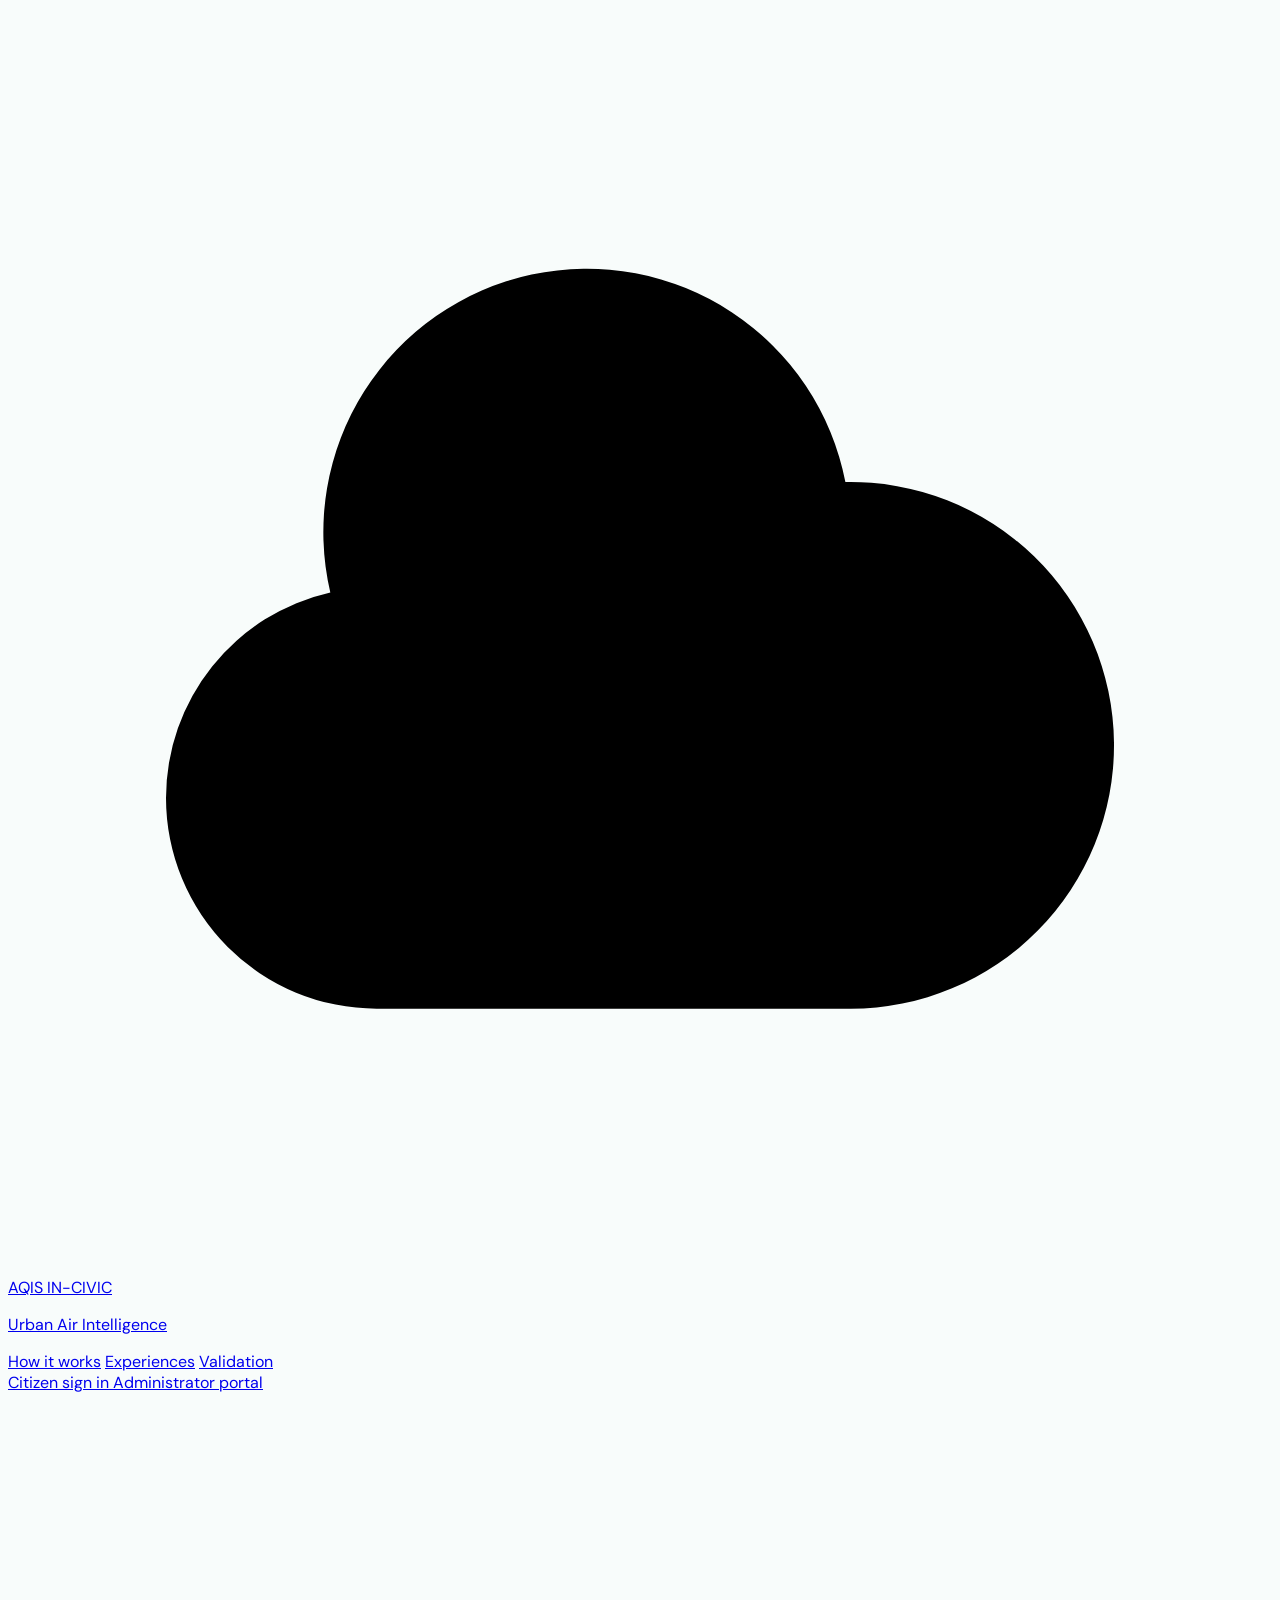
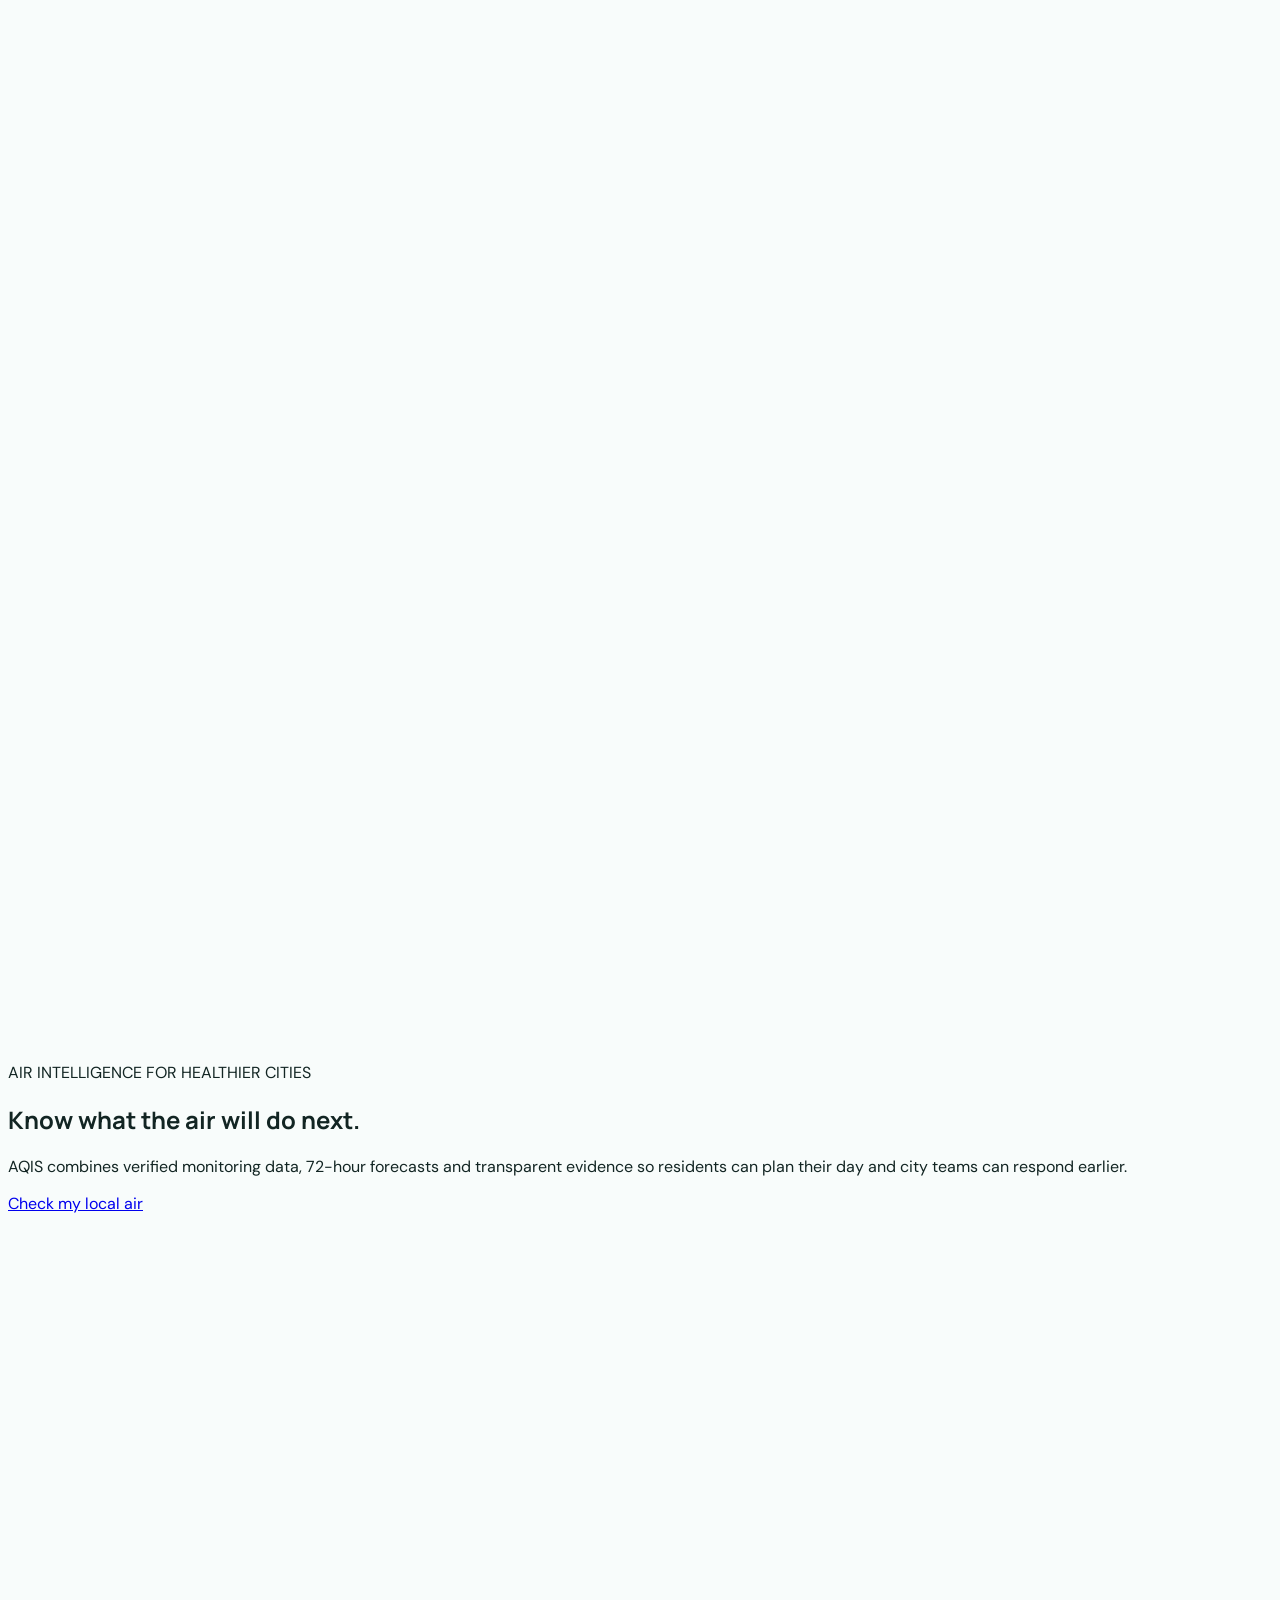
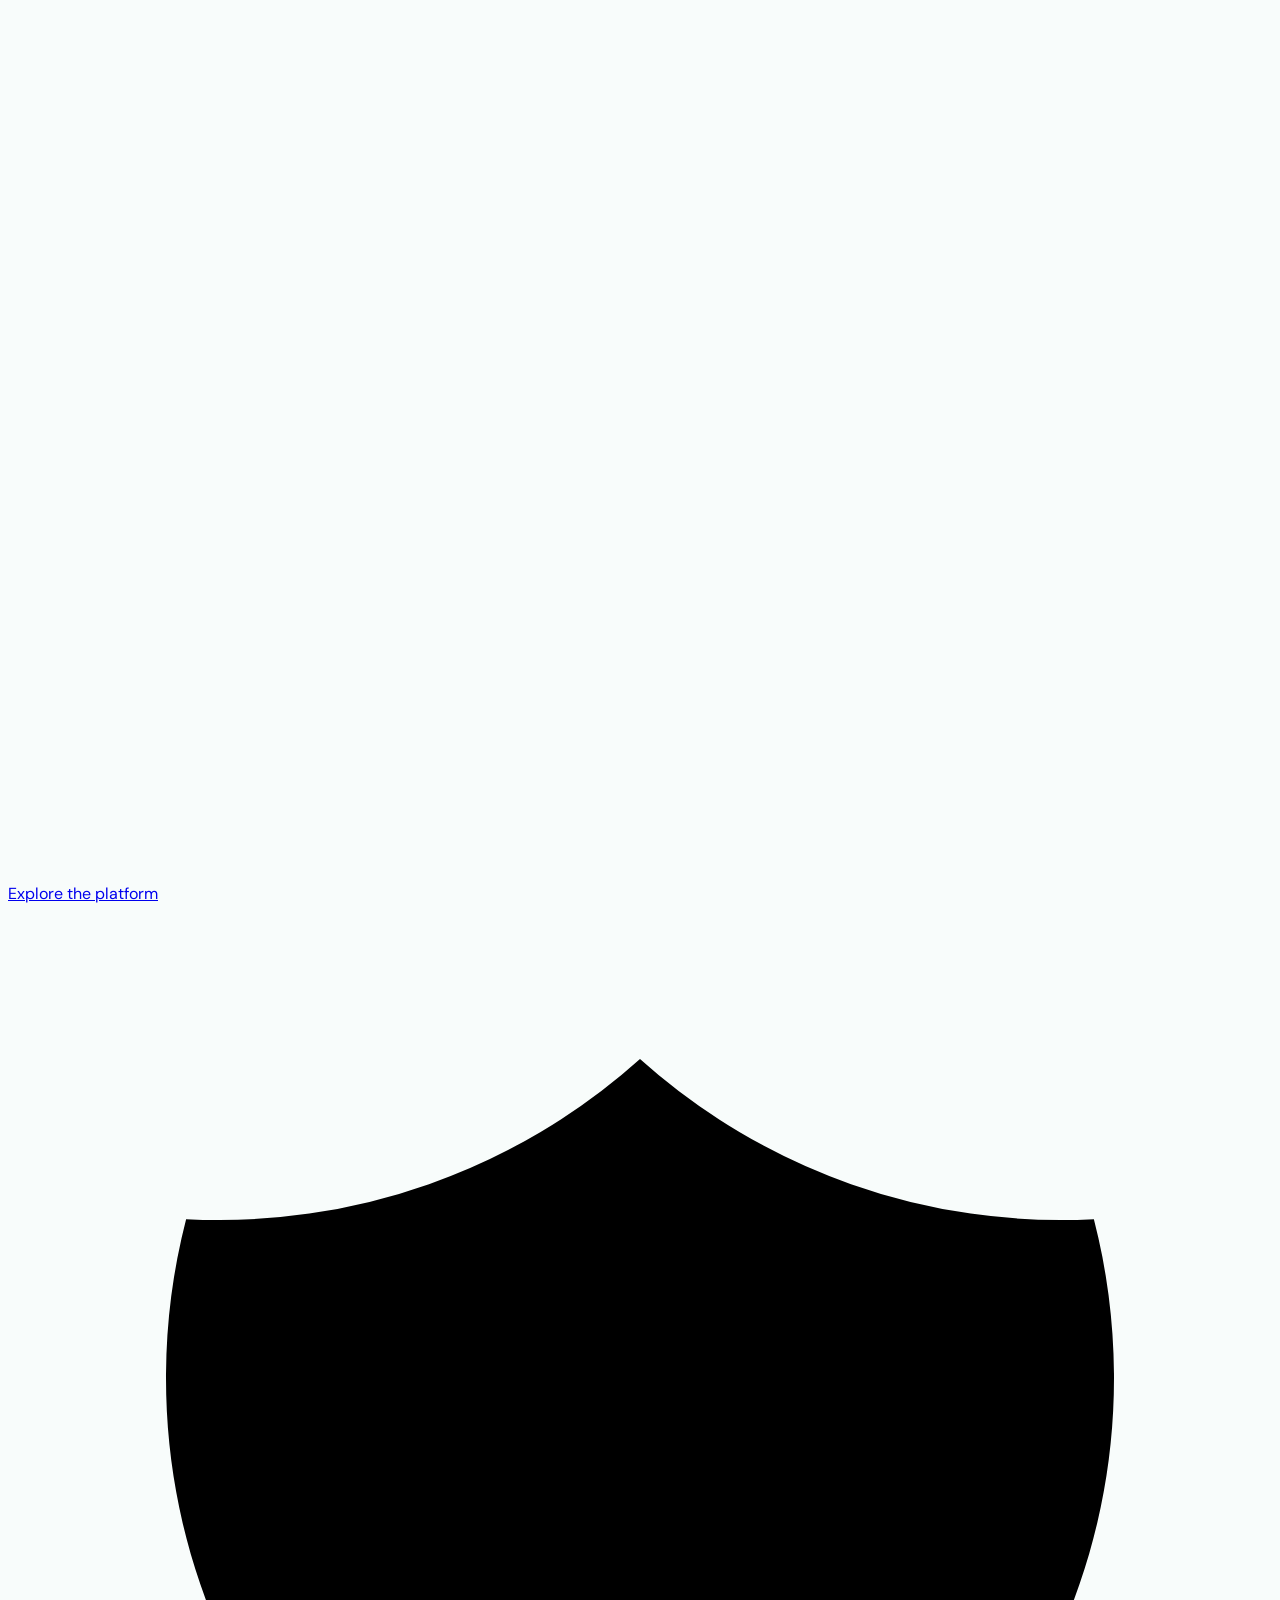
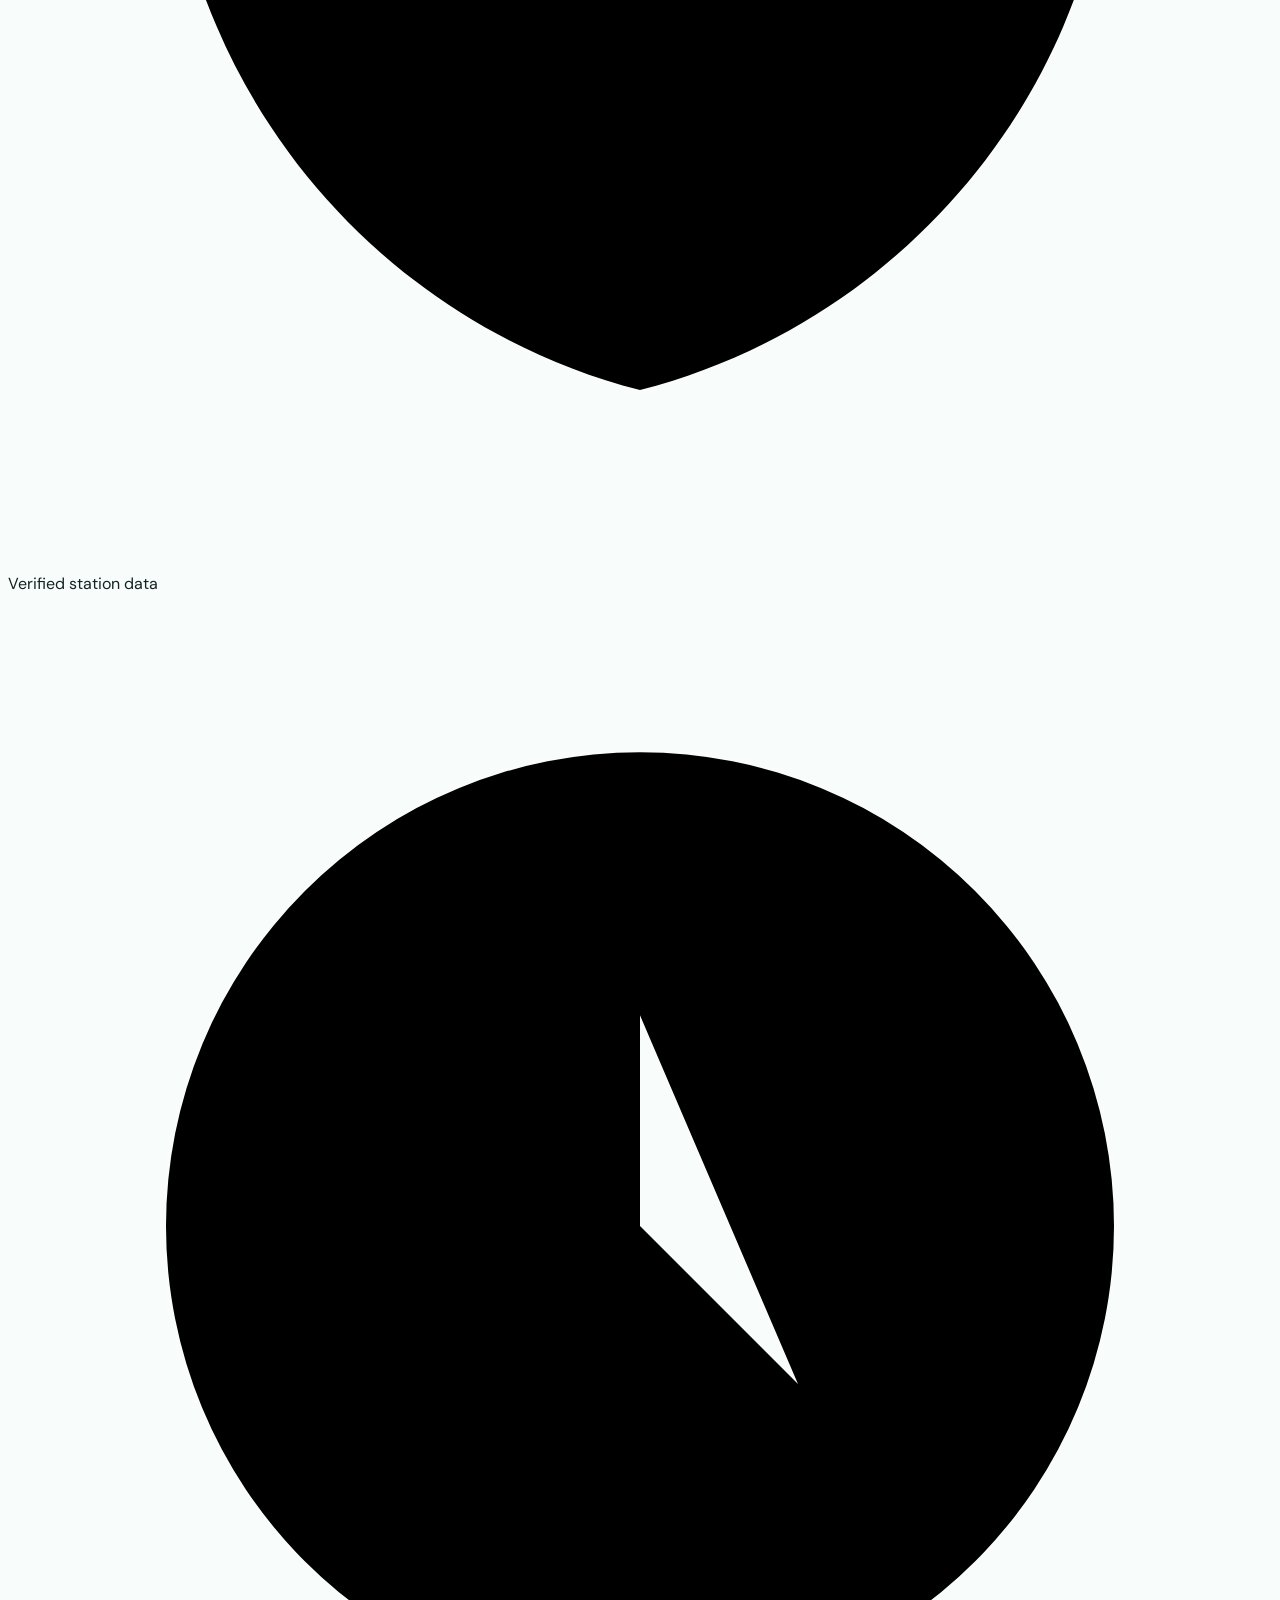
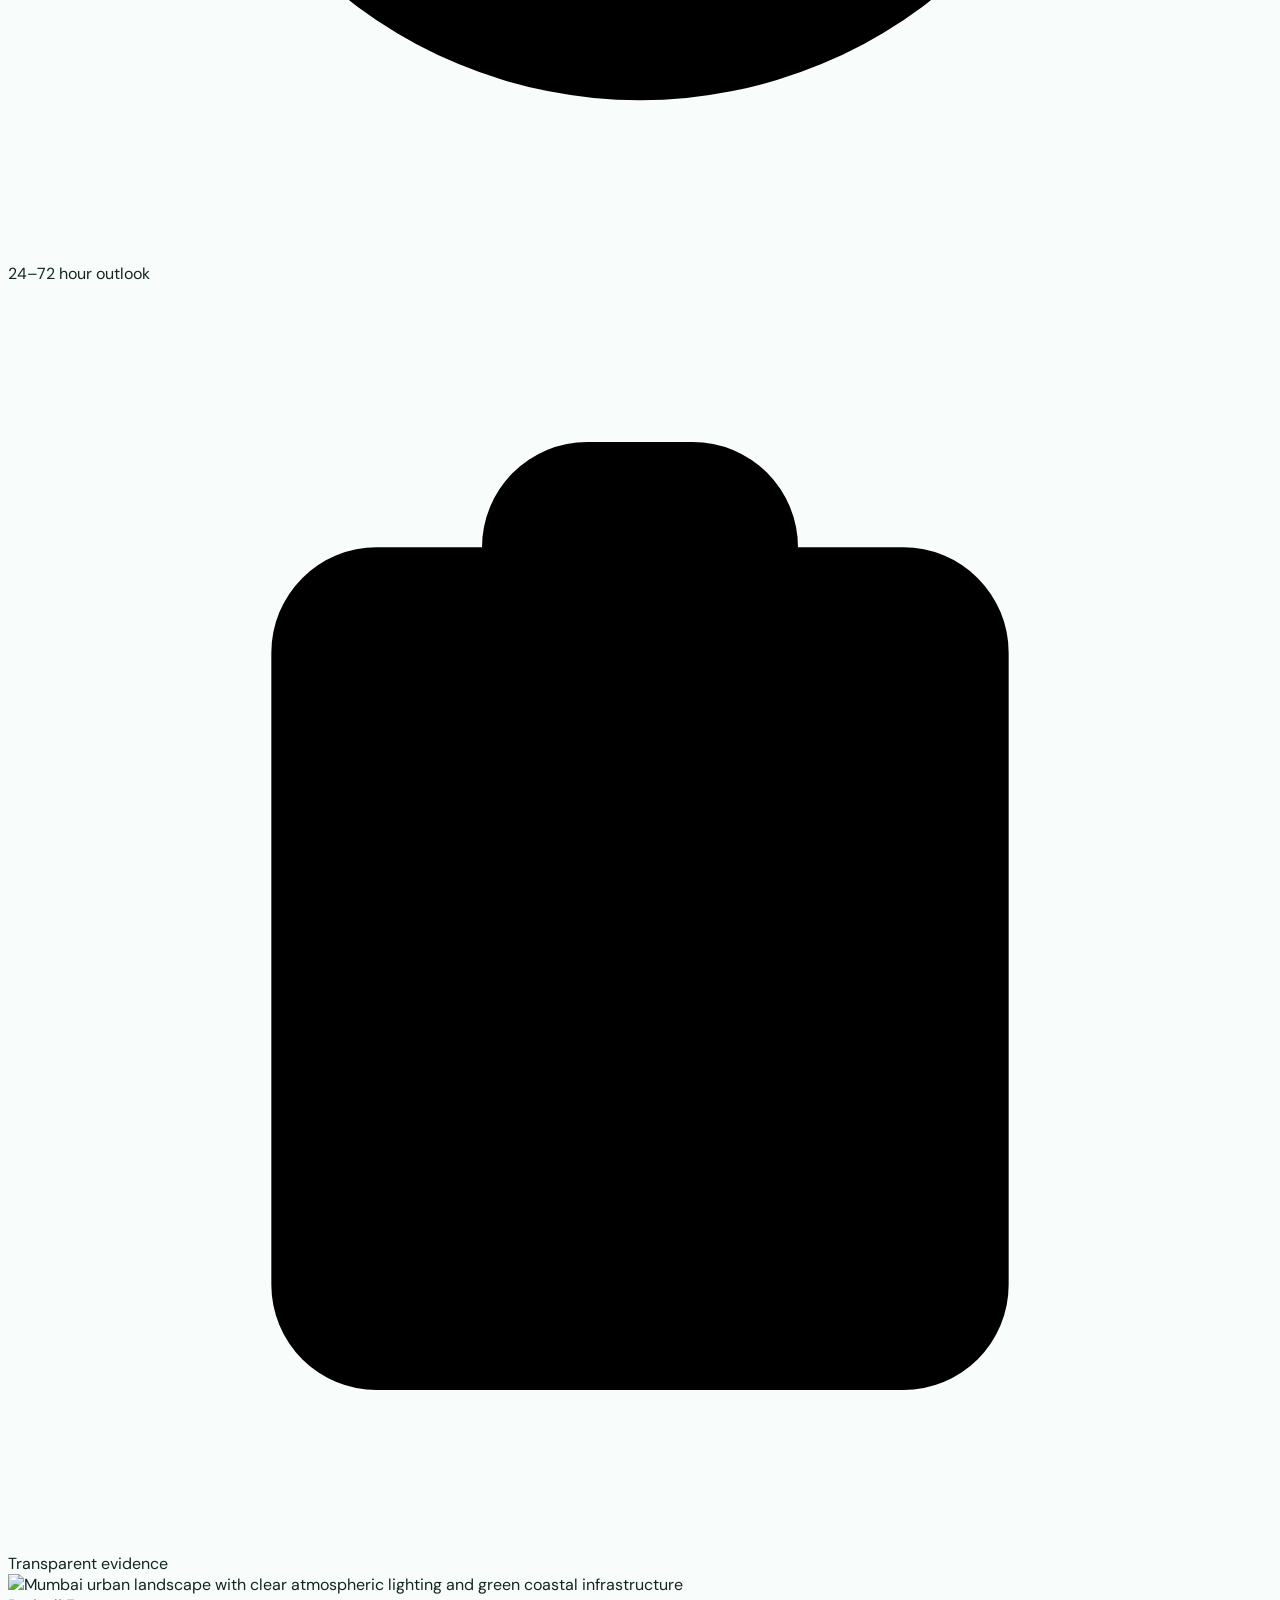
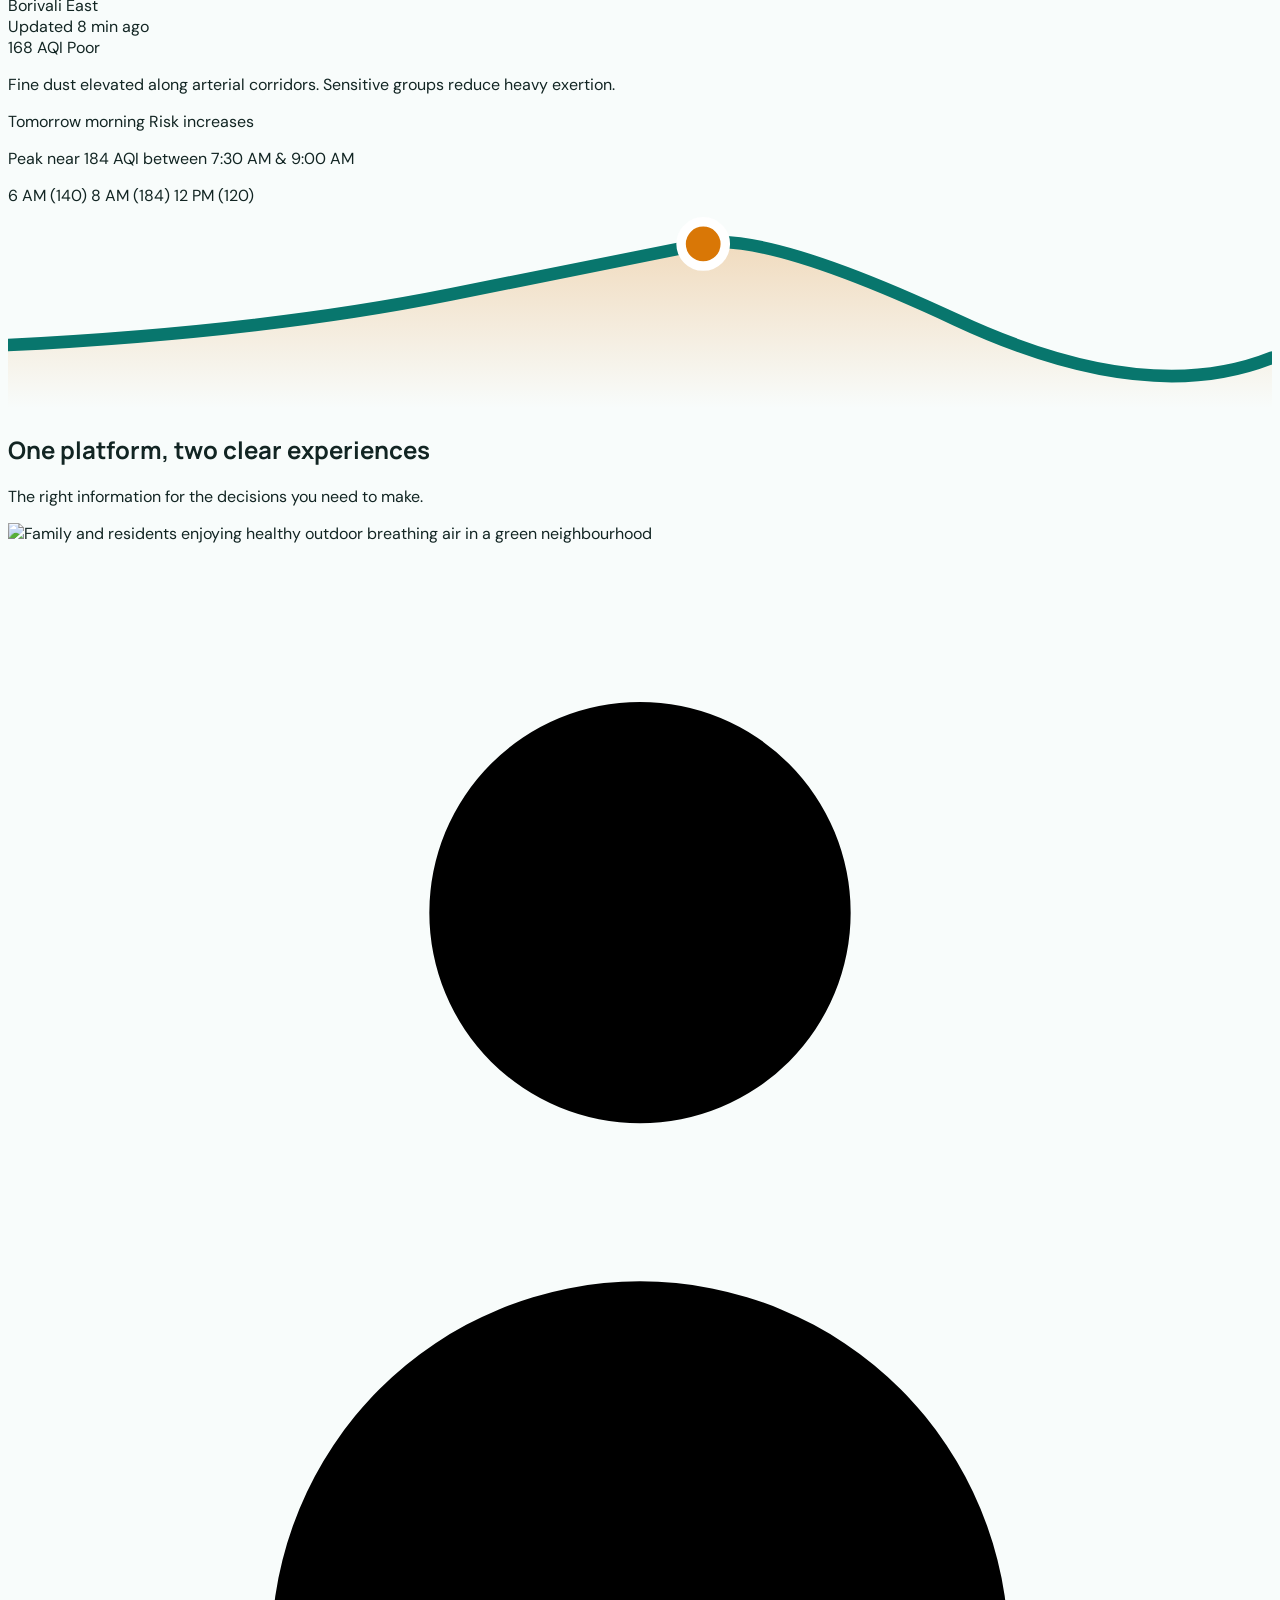
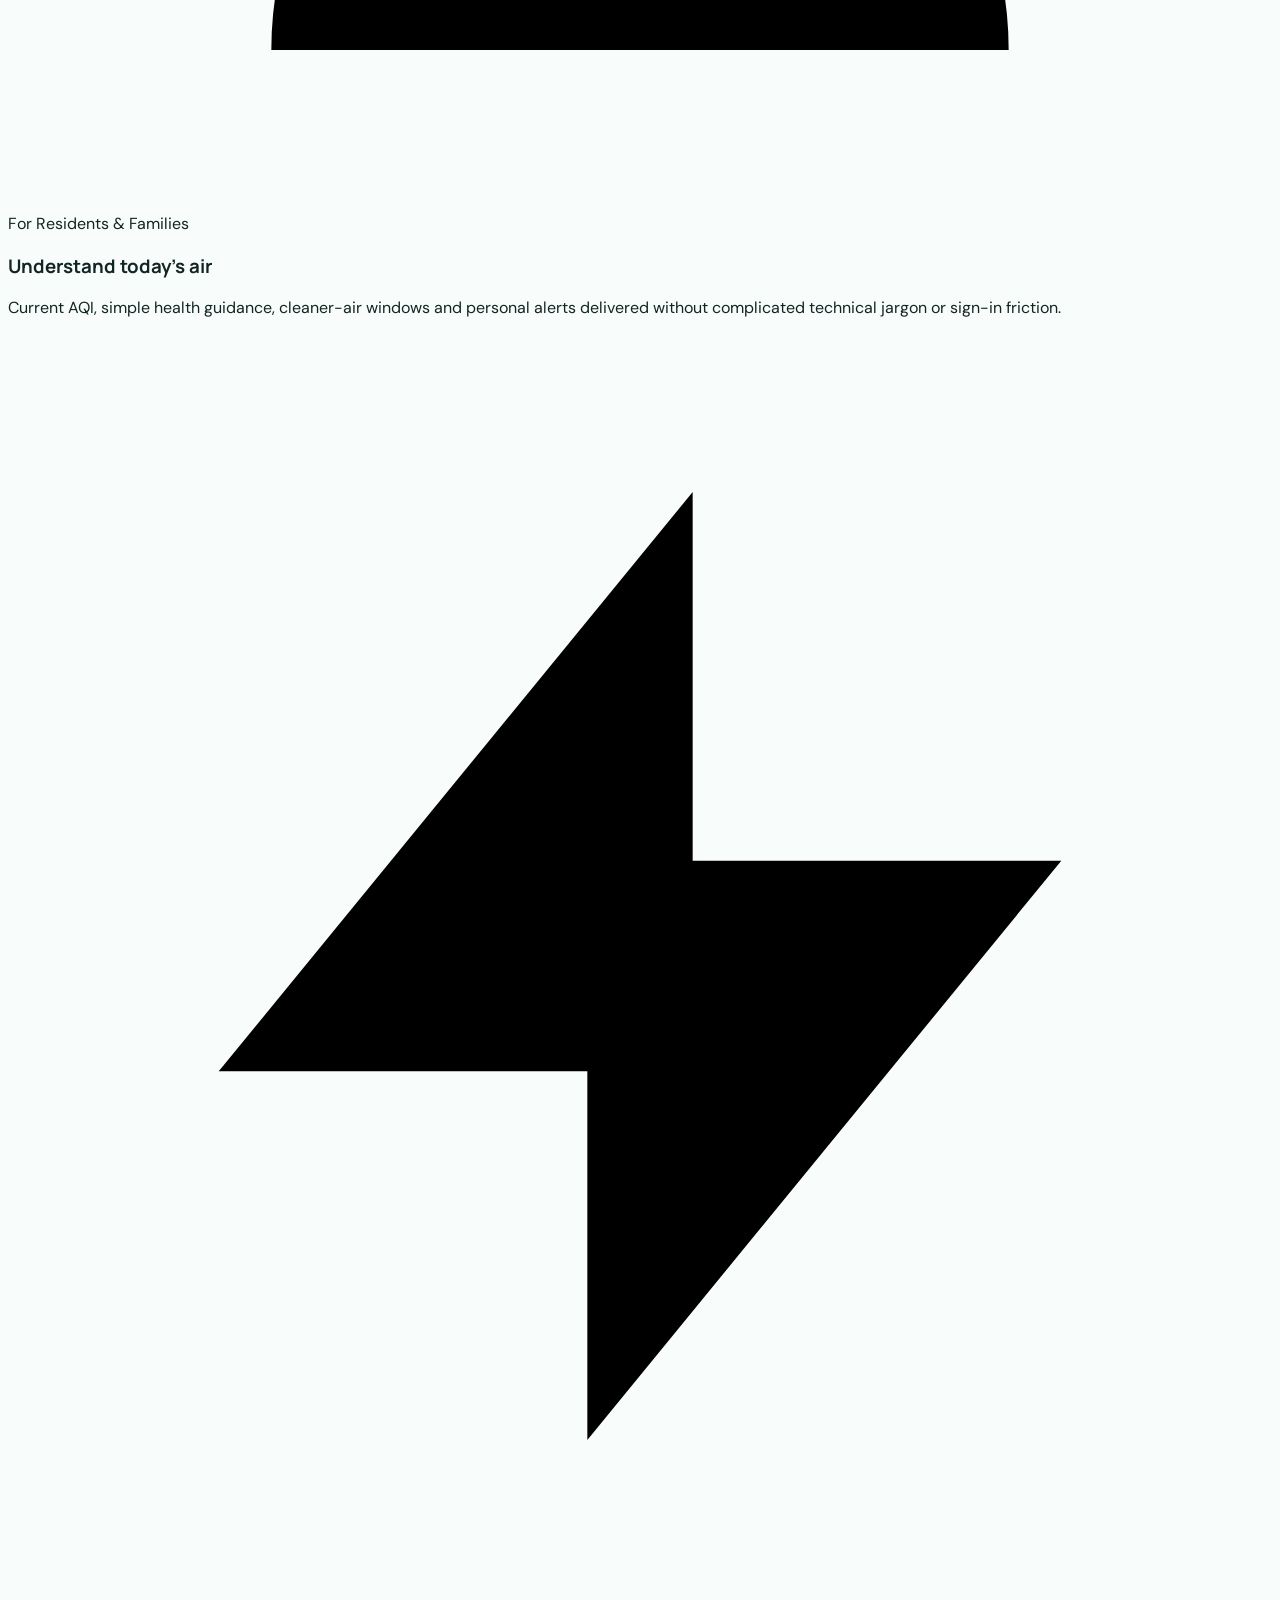
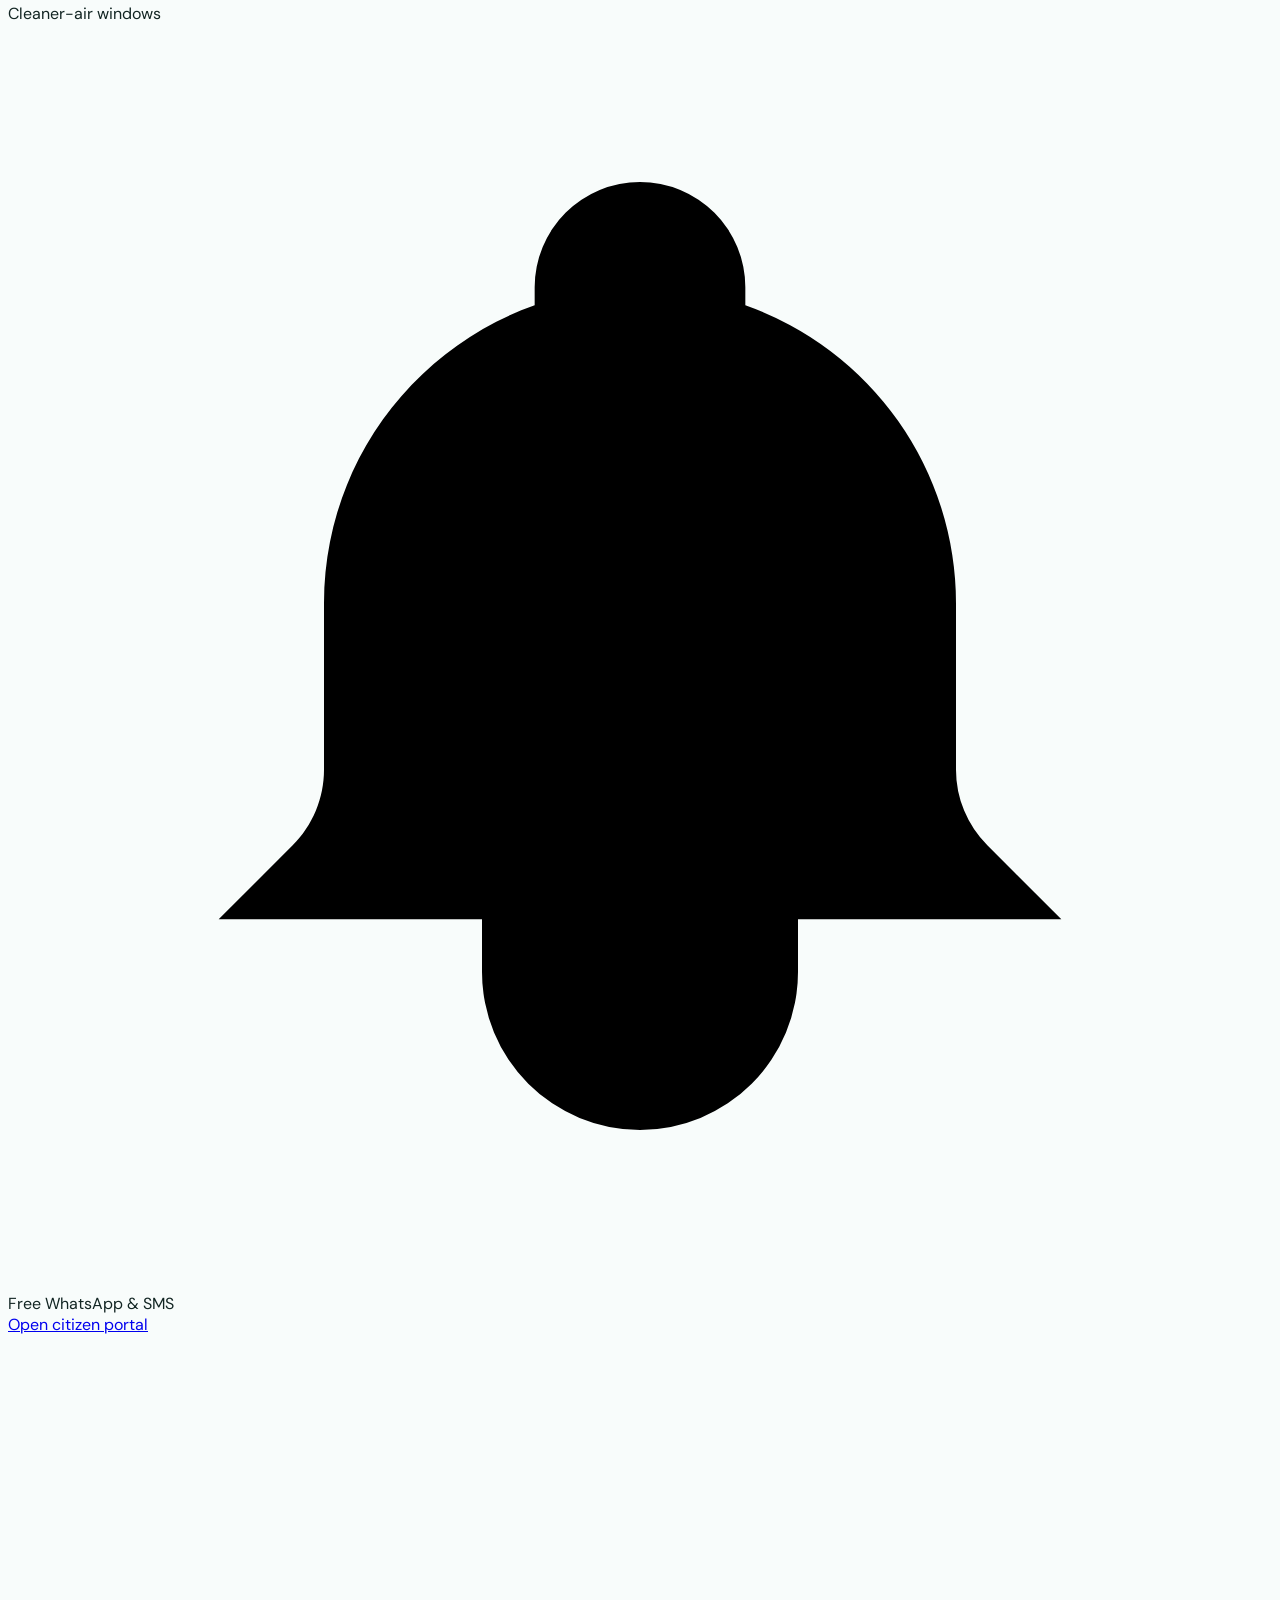
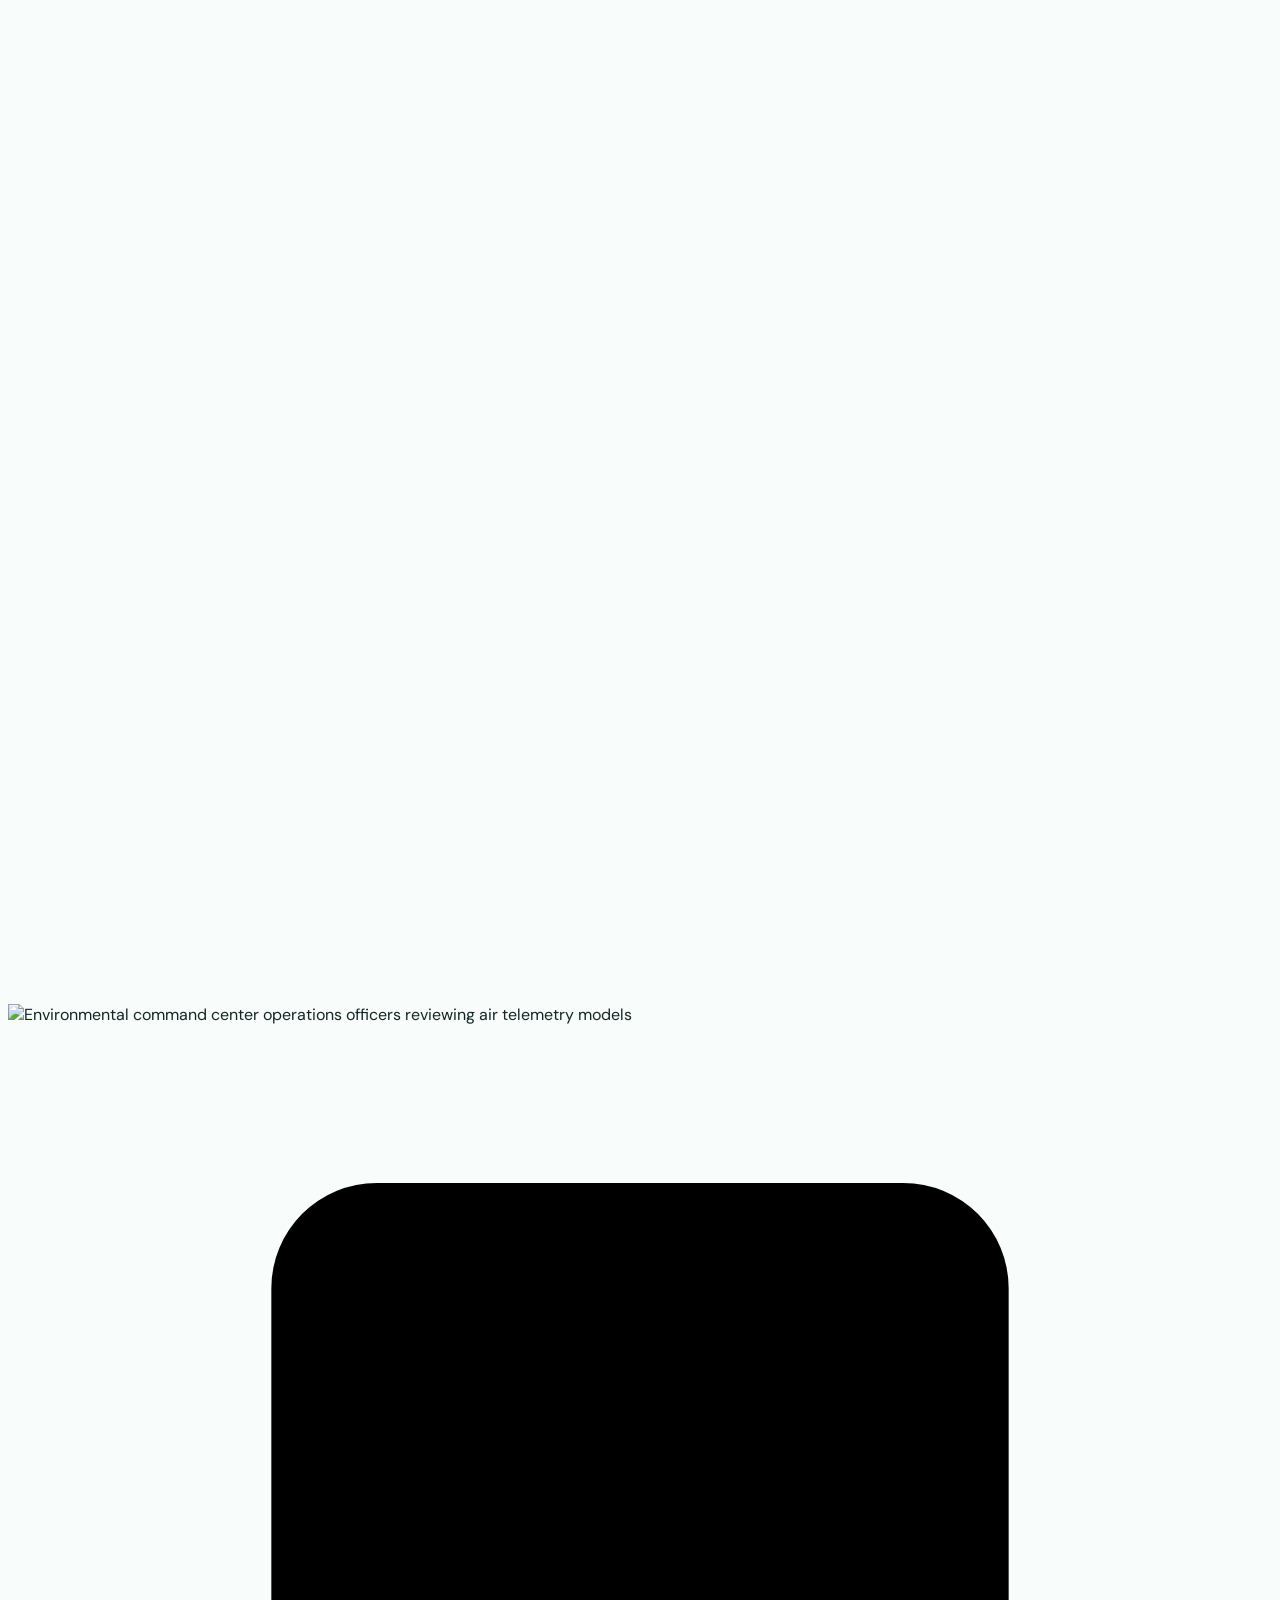
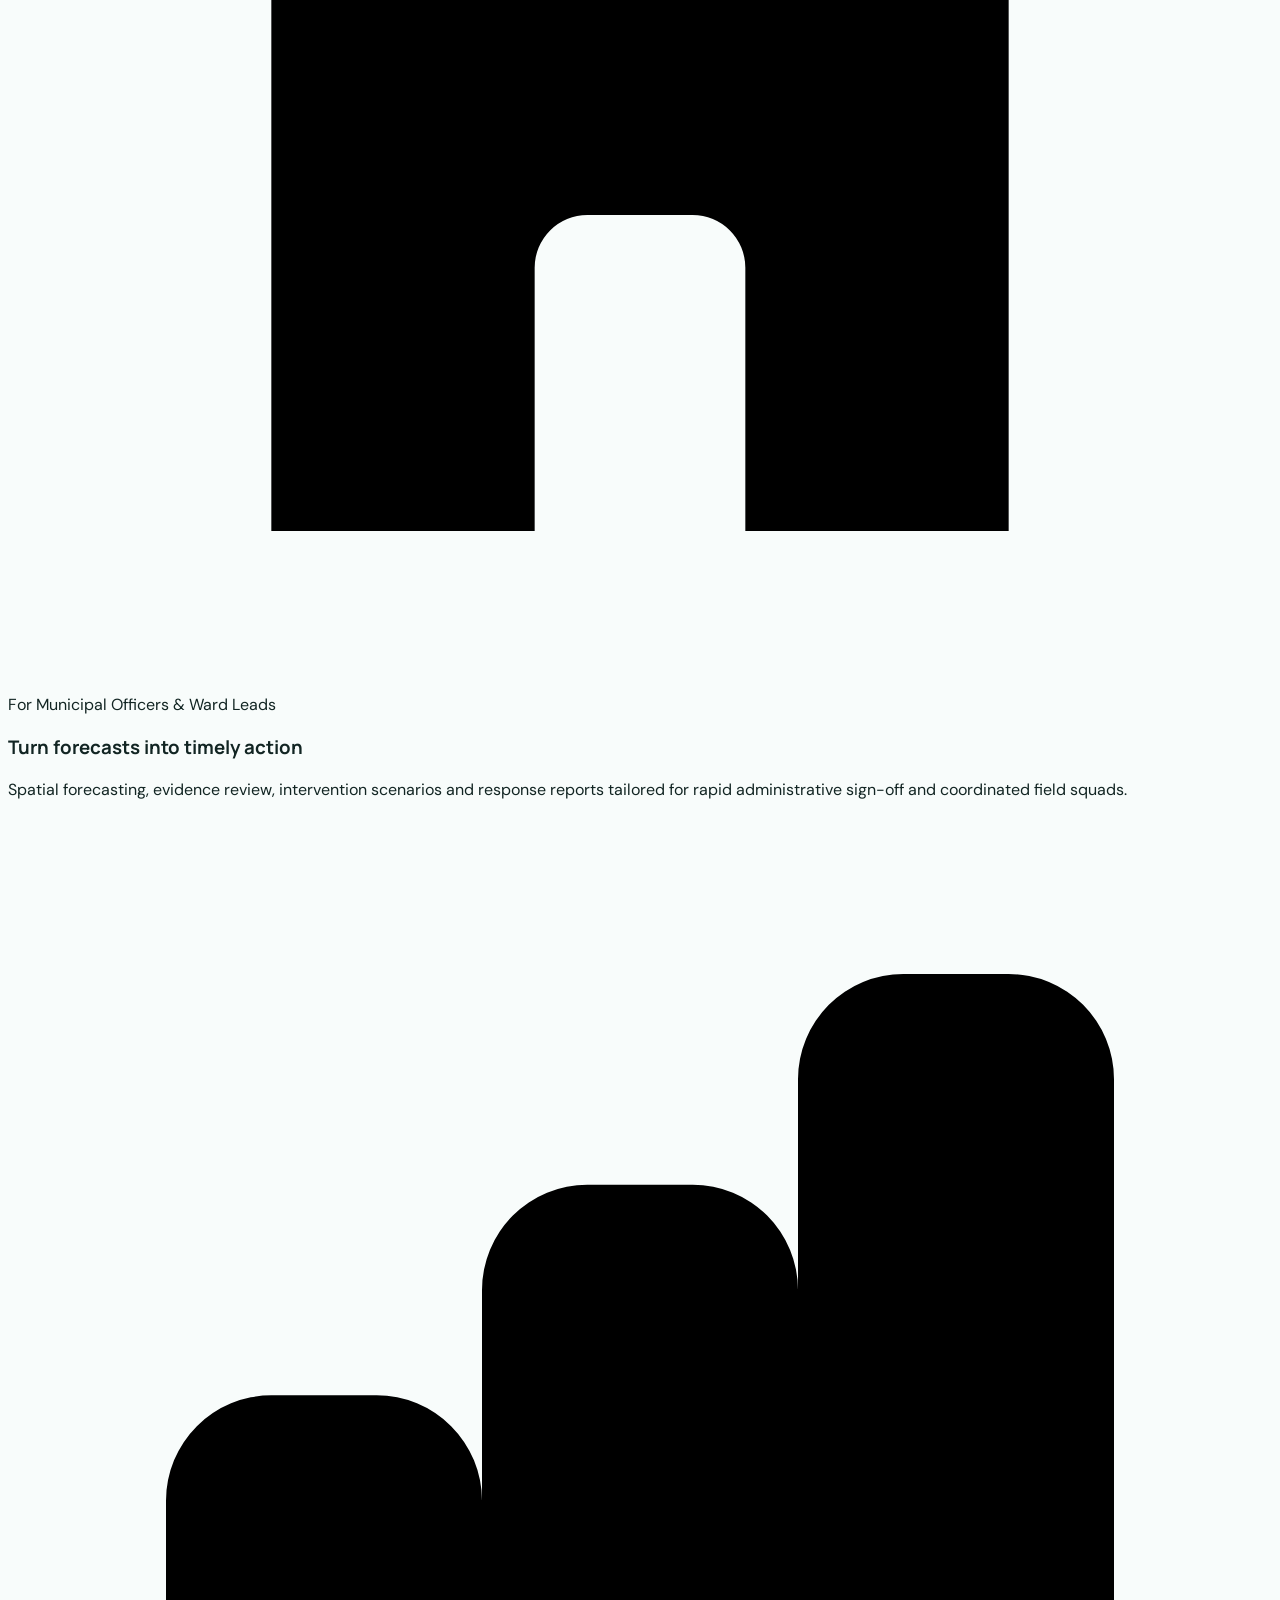
==== stitch_aqis_air_quality_dashboard/simplified_frontend/index.html @ 437fcc22 "Add stitch UI dashboards and API server" ====
<!doctype html>
<html lang="en">
<head>
  <meta charset="UTF-8" />
  <meta name="viewport" content="width=device-width, initial-scale=1.0" />
  <meta http-equiv="Cache-Control" content="no-cache, no-store, must-revalidate" />
  <meta http-equiv="Pragma" content="no-cache" />
  <meta http-equiv="Expires" content="0" />
  <meta name="description" content="AQIS air quality monitoring and early-warning interface." />
  <title>AQIS | Air intelligence that leads to action</title>
  <link rel="preconnect" href="https://fonts.googleapis.com">
  <link rel="preconnect" href="https://fonts.gstatic.com" crossorigin>
  <link href="https://fonts.googleapis.com/css2?family=DM+Sans:wght@400;500;600;700&family=Manrope:wght@600;700;800&display=swap" rel="stylesheet">
  <link rel="stylesheet" href="./styles.css?v=20260917-8" />
</head>
<body>
  <div id="app"></div>
  <div id="toast" class="toast" role="status" aria-live="polite"></div>
  <script src="./app.js?v=20260917-8"></script>
</body>
</html>
---- stitch_aqis_air_quality_dashboard/simplified_frontend/styles.css ----
:root {
  --ink: #10201f;
  --muted: #60706e;
  --line: #dce6e3;
  --wash: #f3f8f6;
  --surface: #ffffff;
  --teal: #0b6b63;
  --teal-2: #159087;
  --teal-soft: #dff3ee;
  --blue: #306e9c;
  --amber: #d97706;
  --amber-soft: #fff3d6;
  --red: #c2413b;
  --red-soft: #ffe7e4;
  --purple: #7157a8;
  --shadow: 0 18px 48px rgba(25, 65, 60, .10);
}

* { box-sizing: border-box; }
.hidden { display: none !important; }
html { scroll-behavior: smooth; }
body { margin: 0; color: var(--ink); background: var(--wash); font-family: "DM Sans", sans-serif; }
button, input, select, textarea { font: inherit; }
button, a { -webkit-tap-highlight-color: transparent; }
a { color: inherit; text-decoration: none; }
button { cursor: pointer; }
h1, h2, h3, p { margin-top: 0; }
h1, h2, h3, .brand-name { font-family: "Manrope", sans-serif; }

.landing { min-height: 100vh; background: #f8fbfa; }
.landing-nav { height: 76px; max-width: 1200px; margin: auto; padding: 0 24px; display: flex; align-items: center; justify-content: space-between; }
.brand { display: flex; align-items: center; gap: 11px; }
.brand-mark { width: 40px; height: 40px; border-radius: 13px; background: var(--teal); color: white; display: grid; place-items: center; font-size: 20px; box-shadow: 0 10px 25px rgba(11,107,99,.22); }
.brand-name { font-weight: 800; letter-spacing: -.03em; }
.brand-sub { font-size: 11px; color: var(--muted); }
.nav-actions { display: flex; gap: 10px; }
.btn { border: 0; border-radius: 12px; min-height: 42px; padding: 0 17px; font-weight: 700; display: inline-flex; align-items: center; justify-content: center; gap: 8px; transition: .2s ease; }
.btn:hover { transform: translateY(-1px); }
.btn-primary { background: var(--teal); color: white; box-shadow: 0 10px 22px rgba(11,107,99,.18); }
.btn-secondary { background: white; color: var(--ink); border: 1px solid var(--line); }
.btn-soft { background: var(--teal-soft); color: var(--teal); }
.btn-danger { background: var(--red-soft); color: var(--red); }
.btn-small { min-height: 34px; padding: 0 12px; font-size: 13px; border-radius: 10px; }

.hero { max-width: 1200px; margin: auto; padding: 70px 24px 50px; display: grid; grid-template-columns: 1.02fr .98fr; align-items: center; gap: 70px; }
.eyebrow { color: var(--teal); font-weight: 800; font-size: 13px; text-transform: uppercase; letter-spacing: .12em; display: flex; align-items: center; gap: 8px; }
.eyebrow::before { content: ""; width: 26px; height: 2px; background: var(--teal); }
.hero h1 { margin: 18px 0; font-size: clamp(44px, 6vw, 72px); line-height: 1.02; letter-spacing: -.055em; max-width: 720px; }
.hero-copy > p { color: var(--muted); max-width: 620px; font-size: 18px; line-height: 1.65; }
.hero-actions { display: flex; gap: 12px; margin-top: 28px; flex-wrap: wrap; }
.trust-row { display: flex; gap: 22px; margin-top: 34px; color: var(--muted); font-size: 13px; flex-wrap: wrap; }
.trust-row span::before { content: "✓"; color: var(--teal); font-weight: 800; margin-right: 7px; }

.hero-art { position: relative; min-height: 520px; }
.hero-photo { position: absolute; inset: 0 0 34px 28px; border-radius: 34px; overflow: hidden; background: linear-gradient(140deg, rgba(4,65,61,.1), rgba(255,255,255,.1)), url("https://images.unsplash.com/photo-1534088568595-a066f410bcda?auto=format&fit=crop&w=1400&q=85") center/cover; box-shadow: var(--shadow); }
.hero-photo::after { content: ""; position: absolute; inset: 0; background: linear-gradient(180deg, transparent 48%, rgba(8,42,39,.55)); }
.floating-aqi { position: absolute; left: 0; bottom: 0; width: 245px; background: rgba(255,255,255,.95); backdrop-filter: blur(12px); border: 1px solid rgba(255,255,255,.8); border-radius: 20px; padding: 18px; box-shadow: var(--shadow); }
.floating-aqi strong { font-family: "Manrope"; font-size: 44px; display: block; line-height: 1; }
.floating-aqi small { color: var(--muted); }
.aqi-label { display: inline-flex; margin-top: 10px; padding: 6px 9px; border-radius: 8px; background: var(--amber-soft); color: #875004; font-weight: 700; font-size: 12px; }
.floating-forecast { position: absolute; right: -12px; top: 30px; width: 210px; padding: 16px; color: white; background: rgba(8,66,61,.92); border-radius: 18px; box-shadow: var(--shadow); }
.mini-line { margin-top: 14px; width: 100%; height: 54px; }

.role-section { max-width: 1200px; margin: auto; padding: 45px 24px 90px; }
.section-heading { text-align: center; max-width: 680px; margin: 0 auto 34px; }
.section-heading h2 { font-size: 34px; margin-bottom: 10px; letter-spacing: -.035em; }
.section-heading p { color: var(--muted); }
.role-grid { display: grid; grid-template-columns: 1fr 1fr; gap: 20px; }
.role-card { background: white; border: 1px solid var(--line); border-radius: 22px; padding: 28px; display: grid; grid-template-columns: auto 1fr auto; gap: 18px; align-items: center; transition: .2s; }
.role-card:hover { border-color: #9cc7c1; box-shadow: var(--shadow); transform: translateY(-2px); }
.role-icon { width: 54px; height: 54px; border-radius: 16px; display: grid; place-items: center; font-size: 24px; background: var(--teal-soft); color: var(--teal); }
.role-card.admin .role-icon { background: #e6eef7; color: var(--blue); }
.role-card h3 { margin-bottom: 5px; font-size: 18px; }
.role-card p { margin: 0; color: var(--muted); font-size: 14px; }
.arrow { font-size: 22px; color: var(--muted); }

.auth-page { min-height: 100vh; display: grid; grid-template-columns: 1fr 1fr; background: white; }
.auth-visual { padding: 38px; background: linear-gradient(155deg, #0a5751, #0e786e); color: white; display: flex; flex-direction: column; justify-content: space-between; overflow: hidden; position: relative; }
.auth-visual::after { content: ""; position: absolute; width: 520px; height: 520px; border: 1px solid rgba(255,255,255,.15); border-radius: 50%; right: -160px; bottom: -190px; box-shadow: 0 0 0 70px rgba(255,255,255,.04), 0 0 0 140px rgba(255,255,255,.025); }
.auth-message { position: relative; z-index: 1; max-width: 520px; }
.auth-message h1 { font-size: 48px; line-height: 1.08; letter-spacing: -.04em; margin-bottom: 18px; }
.auth-message p { color: rgba(255,255,255,.78); font-size: 17px; line-height: 1.6; }
.auth-stat { position: relative; z-index: 1; display: flex; gap: 28px; }
.auth-stat strong { font-family: "Manrope"; font-size: 25px; display: block; }
.auth-stat span { font-size: 12px; color: rgba(255,255,255,.7); }
.auth-panel { display: grid; place-items: center; padding: 34px; }
.auth-box { width: min(430px, 100%); }
.back-link { color: var(--muted); font-size: 14px; display: inline-flex; margin-bottom: 40px; }
.auth-box h2 { font-size: 32px; letter-spacing: -.03em; margin-bottom: 8px; }
.auth-box > p { color: var(--muted); margin-bottom: 28px; }
.field { display: flex; flex-direction: column; gap: 7px; margin-bottom: 16px; }
.field label { font-size: 13px; font-weight: 700; }
.field input, .field select, .field textarea { width: 100%; border: 1px solid var(--line); border-radius: 12px; min-height: 46px; padding: 10px 13px; color: var(--ink); background: white; outline: none; }
.field textarea { min-height: 90px; resize: vertical; }
.field input:focus, .field select:focus, .field textarea:focus { border-color: var(--teal-2); box-shadow: 0 0 0 3px var(--teal-soft); }
.auth-box .btn { width: 100%; margin-top: 6px; }
.auth-note { text-align: center; color: var(--muted); font-size: 12px; margin-top: 18px; }

.shell { min-height: 100vh; display: grid; grid-template-columns: 238px 1fr; }
.sidebar { position: fixed; inset: 0 auto 0 0; width: 238px; padding: 20px 14px; background: white; border-right: 1px solid var(--line); display: flex; flex-direction: column; z-index: 10; }
.sidebar .brand { padding: 0 8px 18px; border-bottom: 1px solid var(--line); }
.side-nav { display: flex; flex-direction: column; gap: 5px; margin-top: 18px; }
.side-nav button { border: 0; background: transparent; color: #5d6b69; text-align: left; padding: 11px 12px; border-radius: 11px; font-weight: 600; display: flex; align-items: center; gap: 11px; }
.side-nav button:hover { background: var(--wash); color: var(--ink); }
.side-nav button.active { background: var(--teal); color: white; }
.nav-icon { width: 21px; text-align: center; }
.nav-svg { width: 18px; height: 18px; display: block; fill: none; stroke: currentColor; stroke-width: 1.8; stroke-linecap: round; stroke-linejoin: round; }
.sidebar-footer { margin-top: auto; border-top: 1px solid var(--line); padding-top: 14px; }
.profile { display: flex; align-items: center; gap: 10px; padding: 9px; border-radius: 12px; background: var(--wash); }
.avatar { width: 34px; height: 34px; border-radius: 50%; display: grid; place-items: center; color: white; background: var(--teal); font-weight: 800; }
.profile strong, .profile small { display: block; }
.profile small { color: var(--muted); font-size: 11px; }

.workspace { grid-column: 2; min-width: 0; }
.topbar { height: 68px; padding: 0 28px; position: sticky; top: 0; z-index: 8; background: rgba(248,251,250,.92); backdrop-filter: blur(14px); border-bottom: 1px solid var(--line); display: flex; align-items: center; justify-content: space-between; gap: 18px; }
.topbar-left, .topbar-actions { display: flex; align-items: center; gap: 10px; }
.mobile-menu { display: none; }
.top-search { width: 340px; border: 1px solid var(--line); background: white; border-radius: 11px; height: 40px; padding: 0 13px; outline: none; }
.status-pill { border-radius: 999px; padding: 7px 10px; background: white; border: 1px solid var(--line); color: var(--muted); font-size: 12px; white-space: nowrap; }
.status-pill::before { content: ""; display: inline-block; width: 7px; height: 7px; border-radius: 50%; background: #22a06b; margin-right: 6px; }
.page { padding: 30px; max-width: 1500px; margin: auto; }
.page-heading { display: flex; justify-content: space-between; align-items: end; gap: 20px; margin-bottom: 24px; }
.page-heading h1 { font-size: 30px; letter-spacing: -.035em; margin-bottom: 5px; }
.page-heading p { color: var(--muted); margin: 0; }

.grid { display: grid; gap: 16px; }
.kpi-grid { grid-template-columns: repeat(4, 1fr); margin-bottom: 16px; }
.card { background: white; border: 1px solid var(--line); border-radius: 17px; padding: 18px; box-shadow: 0 3px 14px rgba(29,70,65,.035); }
.card-title { display: flex; justify-content: space-between; align-items: center; gap: 12px; margin-bottom: 14px; }
.card-title h2, .card-title h3 { margin: 0; font-size: 16px; }
.subtle { color: var(--muted); }
.tiny { font-size: 12px; }
.kpi { min-height: 118px; }
.kpi-label { color: var(--muted); font-size: 12px; font-weight: 700; text-transform: uppercase; letter-spacing: .06em; }
.kpi-value { font-family: "Manrope"; font-weight: 800; font-size: 32px; margin: 9px 0 3px; letter-spacing: -.04em; }
.tag { display: inline-flex; padding: 5px 8px; border-radius: 7px; font-size: 11px; font-weight: 800; }
.tag-amber { background: var(--amber-soft); color: #875004; }
.tag-red { background: var(--red-soft); color: var(--red); }
.tag-green { background: var(--teal-soft); color: var(--teal); }
.tag-blue { background: #e6eef7; color: var(--blue); }

.pulse-grid { grid-template-columns: minmax(0, 1.65fr) minmax(300px, .75fr); }
.map-card { padding: 0; overflow: hidden; min-height: 570px; position: relative; }
.map-head { height: 60px; padding: 0 18px; display: flex; align-items: center; justify-content: space-between; border-bottom: 1px solid var(--line); }
.map-head-actions { display: flex; align-items: center; gap: 8px; }
.map-stage { position: relative; height: 452px; overflow: hidden; background: #e8efed; }
.map-stage svg { width: 100%; height: 100%; display: block; }
.map-controls { position: absolute; top: 14px; right: 14px; display: flex; flex-direction: column; gap: 7px; }
.map-controls button { width: 36px; height: 36px; border: 1px solid var(--line); border-radius: 9px; background: white; font-weight: 800; }
.layers { position: absolute; right: 58px; top: 14px; background: rgba(255,255,255,.96); border: 1px solid var(--line); border-radius: 12px; padding: 10px; width: 166px; box-shadow: var(--shadow); }
.layers label { display: flex; align-items: center; gap: 7px; font-size: 12px; padding: 4px 0; }
.map-tooltip { position: absolute; left: 7%; top: 10%; width: 245px; background: white; border: 1px solid var(--line); border-radius: 14px; padding: 14px; box-shadow: var(--shadow); }
.map-tooltip h3 { font-size: 15px; margin-bottom: 7px; }
.map-tooltip p { font-size: 12px; line-height: 1.5; color: var(--muted); margin-bottom: 10px; }
.timeline { height: 58px; display: grid; grid-template-columns: auto repeat(4, 1fr); align-items: center; gap: 6px; padding: 0 16px; border-top: 1px solid var(--line); }
.timeline button, .segmented button { border: 0; background: transparent; border-radius: 9px; padding: 8px; color: var(--muted); font-weight: 700; font-size: 12px; }
.timeline button.active, .segmented button.active { background: var(--teal-soft); color: var(--teal); }
.side-stack { display: flex; flex-direction: column; gap: 16px; }
.forecast-strip { display: grid; grid-template-columns: repeat(3, 1fr); gap: 8px; }
.forecast-day { background: var(--wash); border-radius: 12px; padding: 12px; }
.forecast-day strong { display: block; font-family: "Manrope"; font-size: 20px; margin: 5px 0; }
.source-row { display: grid; grid-template-columns: 10px 1fr auto; gap: 10px; align-items: center; padding: 12px 0; border-bottom: 1px solid var(--line); }
.source-row:last-child { border-bottom: 0; }
.dot { width: 9px; height: 9px; border-radius: 50%; }
.quality-list { display: grid; grid-template-columns: 1fr 1fr; gap: 9px; }
.quality-item { padding: 10px; background: var(--wash); border-radius: 10px; }
.quality-item strong { display: block; font-size: 13px; }

.chart-card { min-height: 430px; }
.chart-wrap { width: 100%; overflow-x: auto; }
.chart-svg { min-width: 760px; width: 100%; height: 310px; }
.forecast-layout { grid-template-columns: minmax(0, 1.4fr) minmax(310px, .6fr); align-items: start; }
.metric-list { display: flex; flex-direction: column; gap: 10px; }
.metric-row { display: flex; justify-content: space-between; align-items: center; padding: 12px; background: var(--wash); border-radius: 11px; }
.segmented { display: inline-flex; padding: 3px; border: 1px solid var(--line); background: white; border-radius: 11px; }
.forecast-controls { display: flex; align-items: end; gap: 18px; flex-wrap: wrap; margin-bottom: 16px; padding: 14px 16px; }
.forecast-controls > div > label, .forecast-controls > label:not(.control-check) { display: block; color: var(--muted); font-size: 11px; font-weight: 800; text-transform: uppercase; letter-spacing: .05em; margin-bottom: 6px; }
.compact-field { margin: 0; min-width: 130px; }
.compact-field select { padding: 9px 34px 9px 10px; }
.control-check { display: flex; align-items: center; gap: 7px; min-height: 38px; padding: 0 4px; font-size: 13px; font-weight: 700; }
.control-check input { width: 17px; height: 17px; accent-color: var(--teal); }
.forecast-analysis-grid { grid-template-columns: minmax(0,1.12fr) minmax(350px,.88fr); gap: 16px; margin-top: 16px; align-items: start; }
.spatial-map { height: 390px; border-radius: 13px; overflow: hidden; background: var(--wash); }
.spatial-map svg { width: 100%; height: 100%; display: block; }
.map-time-tabs { display: grid; grid-template-columns: repeat(4,1fr); gap: 7px; margin-top: 12px; }
.map-time-tabs button { border: 0; border-radius: 9px; padding: 9px; background: var(--wash); color: var(--muted); font-weight: 800; }
.map-time-tabs button.active { background: var(--teal); color: white; }
.map-caveat { margin: 10px 0 0; line-height: 1.45; }
.scenario-results { display: grid; grid-template-columns: 1fr auto 1fr; gap: 10px; align-items: center; margin: 14px 0 18px; }
.scenario-results > div:not(.scenario-arrow) { padding: 14px; border-radius: 12px; background: var(--wash); }
.scenario-results span, .scenario-results small { display: block; color: var(--muted); font-size: 10px; }
.scenario-results strong { display: block; font: 800 30px "Manrope"; margin: 4px 0; }
.scenario-results .scenario-improved { background: var(--teal-soft); }
.scenario-results .scenario-improved strong { color: var(--teal); }
.scenario-arrow { color: var(--muted); font-size: 20px; }
.scenario-control { padding: 13px 0; border-top: 1px solid var(--line); }
.scenario-label { display: flex; justify-content: space-between; gap: 10px; font-size: 13px; font-weight: 700; }
.scenario-control input[type="range"] { width: 100%; accent-color: var(--teal); margin: 10px 0 5px; }
.scenario-control small, .scenario-toggle small { display: block; color: var(--muted); font-size: 10px; line-height: 1.4; }
.scenario-toggle { display: flex; justify-content: space-between; gap: 16px; padding: 13px 0; border-top: 1px solid var(--line); }
.scenario-toggle strong { display: block; font-size: 13px; margin-bottom: 4px; }
.scenario-toggle input { width: 19px; height: 19px; accent-color: var(--teal); }
.scenario-impact { display: flex; flex-direction: column; gap: 3px; padding: 12px; border-radius: 10px; background: var(--teal-soft); color: var(--teal); margin-top: 10px; }
.scenario-impact span { font-size: 10px; }
.scenario-disclaimer { line-height: 1.5; margin: 12px 0 0; }
.policy-lever { padding: 15px 0; border-top: 1px solid var(--line); }
.policy-title { display: grid; grid-template-columns: 32px 1fr; gap: 10px; align-items: start; margin-bottom: 11px; }
.policy-title strong, .policy-title small { display: block; }
.policy-title strong { font-size: 13px; margin-bottom: 3px; }
.policy-title small { color: var(--muted); font-size: 10px; line-height: 1.4; }
.policy-icon { width: 30px; height: 30px; display: grid; place-items: center; border-radius: 8px; background: var(--teal-soft); color: var(--teal); }
.policy-icon .nav-svg { width: 16px; height: 16px; }
.policy-options { display: grid; grid-template-columns: repeat(3,1fr); gap: 7px; }
.policy-options button { border: 1px solid var(--line); background: white; color: var(--ink); border-radius: 10px; padding: 9px 7px; text-align: left; transition: .15s; }
.policy-options button:hover { border-color: #8ebeb8; background: #f8fcfb; }
.policy-options button.active { border-color: var(--teal); background: var(--teal-soft); box-shadow: inset 0 0 0 1px var(--teal); }
.policy-options strong, .policy-options span { display: block; }
.policy-options strong { font-size: 11px; }
.policy-options span { color: var(--muted); font-size: 9px; margin-top: 3px; }
.policy-options button.active strong, .policy-options button.active span { color: var(--teal); }
.response-packages { display: grid; grid-template-columns: repeat(3,1fr); gap: 9px; margin-top: 16px; }
.response-package { position: relative; border: 1px solid var(--line); border-radius: 13px; background: white; color: var(--ink); padding: 14px; text-align: left; min-height: 230px; transition: .15s; }
.response-package:hover { border-color: #8ebeb8; transform: translateY(-1px); }
.response-package.active { border-color: var(--teal); box-shadow: inset 0 0 0 1px var(--teal); background: #f3fbf9; }
.package-select { position: absolute; right: 11px; top: 11px; width: 22px; height: 22px; display: grid; place-items: center; border-radius: 50%; color: var(--muted); border: 1px solid var(--line); }
.response-package.active .package-select { background: var(--teal); border-color: var(--teal); color: white; }
.package-badge { display: inline-flex; max-width: calc(100% - 28px); padding: 4px 6px; border-radius: 6px; background: var(--wash); color: var(--muted); font-size: 8px; font-weight: 800; text-transform: uppercase; letter-spacing: .03em; }
.response-package > strong { display: block; font-size: 14px; margin: 12px 0 6px; }
.package-peak { display: block; font-size: 10px; color: var(--muted); margin-bottom: 8px; }
.package-peak b { color: var(--teal); font-size: 13px; }
.response-package small { display: block; color: var(--muted); font-size: 9px; line-height: 1.45; min-height: 40px; }
.response-package ul { margin: 10px 0 0; padding-left: 15px; color: var(--muted); font-size: 9px; line-height: 1.55; }
.package-summary { display: grid; grid-template-columns: 1.2fr .8fr 1fr; gap: 8px; padding: 12px; margin-top: 12px; border-radius: 11px; background: var(--teal-soft); }
.package-summary span, .package-summary strong { display: block; }
.package-summary span { color: var(--muted); font-size: 9px; margin-bottom: 4px; }
.package-summary strong { color: var(--teal); font-size: 12px; }

.evidence-layout { grid-template-columns: minmax(0, 1.2fr) minmax(350px, .8fr); }
.evidence-map { min-height: 530px; }
.hypothesis { border: 1px solid var(--line); border-radius: 13px; padding: 14px; margin-bottom: 10px; }
.hypothesis-head { display: flex; justify-content: space-between; gap: 12px; }
.hypothesis p { color: var(--muted); font-size: 13px; line-height: 1.5; margin: 8px 0 0; }
.evidence-chips { display: flex; flex-wrap: wrap; gap: 7px; margin-top: 10px; }
.evidence-chips span { font-size: 11px; padding: 6px 8px; background: var(--wash); border-radius: 7px; }
.driver-grid { grid-template-columns: repeat(3, 1fr); margin-top: 16px; }
.driver { padding: 14px; border-radius: 12px; background: var(--wash); }
.driver strong { display: block; margin-bottom: 6px; }

.action-layout { grid-template-columns: minmax(0, 1.05fr) minmax(360px, .95fr); align-items: start; }
.event-banner { display: flex; gap: 18px; flex-wrap: wrap; padding: 14px 16px; background: var(--amber-soft); border-radius: 13px; margin-bottom: 16px; }
.event-banner div { min-width: 120px; }
.event-banner small { display: block; color: #835a17; }
.action-card { display: grid; grid-template-columns: auto 1fr; gap: 12px; border: 1px solid var(--line); border-radius: 14px; padding: 15px; margin-bottom: 10px; }
.action-card input { width: 19px; height: 19px; accent-color: var(--teal); margin-top: 2px; }
.action-card h3 { font-size: 15px; margin-bottom: 5px; }
.action-card p { margin: 0; color: var(--muted); font-size: 13px; line-height: 1.5; }
.form-grid { display: grid; grid-template-columns: 1fr 1fr; gap: 12px; margin-top: 16px; }
.plan { position: sticky; top: 88px; }
.plan-paper { background: #fbfcfc; border: 1px solid var(--line); border-radius: 13px; padding: 20px; min-height: 420px; }
.plan-paper h3 { font-size: 20px; }
.plan-paper ul { padding-left: 20px; line-height: 1.7; }
.action-bar { display: flex; justify-content: flex-end; gap: 9px; margin-top: 14px; flex-wrap: wrap; }
.report-meta { display: flex; gap: 7px; flex-wrap: wrap; margin: 10px 0; }
.report-meta span { background: var(--wash); color: var(--muted); padding: 5px 7px; border-radius: 6px; font-size: 10px; }
.report-summary { display: grid; grid-template-columns: 1fr 1fr; gap: 12px; }
.plan-paper h4 { font-size: 13px; margin: 18px 0 6px; text-transform: uppercase; letter-spacing: .04em; color: var(--teal); }
.plan-paper p, .plan-paper li { font-size: 12px; line-height: 1.55; }
.approval-line { display: grid; grid-template-columns: repeat(3,1fr); gap: 8px; border-top: 1px solid var(--line); margin-top: 24px; padding-top: 15px; }
.approval-line span { font-size: 10px; color: var(--muted); }
.approval-line strong { color: var(--ink); }
.report-note { display: flex; flex-direction: column; gap: 3px; padding: 10px 12px; border-radius: 9px; background: var(--wash); margin-top: 10px; font-size: 10px; color: var(--muted); }

.composer-layout { grid-template-columns: minmax(0, .9fr) minmax(360px, 1.1fr); align-items: start; }
.phone-preview { width: min(340px, 100%); background: #17211f; border-radius: 28px; padding: 14px; margin: auto; box-shadow: var(--shadow); }
.phone-screen { min-height: 480px; border-radius: 20px; padding: 18px; background: #f0f4f2; }
.message { margin-top: 90px; background: white; border-radius: 4px 14px 14px 14px; padding: 14px; font-size: 14px; line-height: 1.55; box-shadow: 0 5px 18px rgba(0,0,0,.08); }

.model-grid { grid-template-columns: repeat(3, 1fr); }
.metric-table { width: 100%; border-collapse: collapse; }
.metric-table th, .metric-table td { padding: 12px; border-bottom: 1px solid var(--line); text-align: left; font-size: 13px; }
.metric-table th { color: var(--muted); font-size: 11px; text-transform: uppercase; }
.version-lock { display: flex; align-items: center; gap: 10px; }
.model-summary { display: grid; grid-template-columns: repeat(4,1fr); border: 1px solid var(--line); border-radius: 14px; background: white; overflow: hidden; }
.model-summary div { padding: 14px; border-right: 1px solid var(--line); }
.model-summary div:last-child { border: 0; }
.model-summary span, .dataset-table small { display: block; color: var(--muted); font-size: 11px; margin-bottom: 5px; }
.table-scroll { overflow-x: auto; }
.dataset-table { min-width: 940px; }
.dataset-table td { vertical-align: top; line-height: 1.45; }
.model-disclaimer { margin: 12px 0 0; padding: 10px; background: var(--wash); border-radius: 8px; }
.model-evidence-grid { display: grid; grid-template-columns: 1.2fr .8fr; gap: 16px; margin-top: 16px; }
.validation-steps { display: grid; grid-template-columns: 1fr 1fr; gap: 10px; }
.validation-steps > div { display: grid; grid-template-columns: 30px 1fr; gap: 10px; background: var(--wash); padding: 12px; border-radius: 10px; }
.validation-steps > div > strong { width: 28px; height: 28px; border-radius: 50%; display: grid; place-items: center; background: var(--teal); color: white; }
.validation-steps b { display: block; font-size: 12px; margin-bottom: 4px; }
.validation-steps span { color: var(--muted); font-size: 11px; line-height: 1.45; }
.positive { color: var(--teal); font-weight: 800; }
.limitations { margin: 0; padding-left: 19px; color: var(--muted); font-size: 13px; line-height: 1.6; }
.gate { display: grid; grid-template-columns: 26px 1fr; gap: 10px; padding: 10px 0; border-bottom: 1px solid var(--line); }
.gate > span { width: 23px; height: 23px; display: grid; place-items: center; border-radius: 50%; background: var(--teal-soft); color: var(--teal); font-weight: 900; }
.gate.pending > span { background: var(--amber-soft); color: #875004; }
.gate strong, .gate small { display: block; }
.gate small { color: var(--muted); margin-top: 3px; }

.citizen-shell { min-height: 100vh; background: #f8fbfa; }
.citizen-nav { height: 70px; padding: 0 26px; background: white; border-bottom: 1px solid var(--line); display: flex; align-items: center; justify-content: space-between; position: sticky; top: 0; z-index: 10; }
.citizen-links { display: flex; gap: 7px; }
.citizen-links button { border: 0; background: transparent; padding: 9px 12px; border-radius: 9px; color: var(--muted); font-weight: 700; }
.citizen-links button.active { background: var(--teal-soft); color: var(--teal); }
.citizen-main { max-width: 1180px; padding: 30px 22px 70px; margin: auto; }
.citizen-hero { border-radius: 24px; padding: 36px; color: white; background: linear-gradient(135deg, #0a5b54, #12877b); display: grid; grid-template-columns: 1.1fr .9fr; gap: 30px; align-items: center; overflow: hidden; }
.citizen-hero h1 { font-size: 38px; letter-spacing: -.04em; margin-bottom: 10px; }
.citizen-hero p { color: rgba(255,255,255,.78); line-height: 1.6; }
.citizen-aqi { display: flex; justify-content: center; align-items: center; }
.aqi-ring { width: 200px; height: 200px; border-radius: 50%; display: grid; place-items: center; background: conic-gradient(#f2b84b 0 60%, rgba(255,255,255,.18) 60%); position: relative; }
.aqi-ring::after { content: ""; position: absolute; inset: 16px; background: #0f776d; border-radius: 50%; }
.aqi-ring div { position: relative; z-index: 1; text-align: center; }
.aqi-ring strong { font: 800 48px "Manrope"; display: block; }
.citizen-grid { grid-template-columns: 1.2fr .8fr; margin-top: 18px; }
.guidance { display: grid; grid-template-columns: repeat(3, 1fr); gap: 10px; }
.guidance-item { border-radius: 13px; background: var(--wash); padding: 14px; }
.guidance-item span { font-size: 24px; }
.guidance-item strong { display: block; margin: 8px 0 4px; }
.citizen-map { height: 330px; border-radius: 15px; overflow: hidden; background: #e8efed; }
.citizen-map svg { width: 100%; height: 100%; }
.citizen-plan-stack { display: grid; gap: 18px; }
.alert-settings { display: grid; grid-template-columns: .75fr 1.25fr; gap: 24px; align-items: end; }
.alert-settings h2 { margin: 10px 0 6px; }
.alert-settings p { margin: 0; line-height: 1.55; }
.alert-form { display: grid; grid-template-columns: 1fr .75fr auto; gap: 10px; align-items: end; }
.alert-form .field { margin: 0; }
.saved-location { grid-column: 1 / -1; padding-top: 4px; }
.alert-box { display: flex; gap: 12px; align-items: center; background: var(--teal-soft); padding: 16px; border-radius: 14px; margin-top: 14px; }

.empty-page { padding: 70px 20px; text-align: center; }
.empty-page h2 { font-size: 30px; }
.toast { position: fixed; right: 22px; bottom: 22px; max-width: 360px; background: #10201f; color: white; border-radius: 12px; padding: 13px 16px; box-shadow: var(--shadow); transform: translateY(100px); opacity: 0; transition: .25s; z-index: 100; }
.toast.show { transform: translateY(0); opacity: 1; }

@media (max-width: 1080px) {
  .hero { grid-template-columns: 1fr; }
  .hero-art { min-height: 460px; }
  .kpi-grid { grid-template-columns: 1fr 1fr; }
  .pulse-grid, .forecast-layout, .evidence-layout, .action-layout, .composer-layout { grid-template-columns: 1fr; }
  .plan { position: static; }
  .model-grid { grid-template-columns: 1fr 1fr; }
  .model-summary { grid-template-columns: 1fr 1fr; }
  .model-evidence-grid { grid-template-columns: 1fr; }
  .forecast-analysis-grid { grid-template-columns: 1fr; }
  .top-search { width: 230px; }
}

@media (max-width: 760px) {
  .landing-nav .btn-secondary { display: none; }
  .hero { padding-top: 45px; gap: 40px; }
  .hero h1 { font-size: 46px; }
  .hero-art { min-height: 390px; }
  .hero-photo { left: 0; }
  .role-grid, .auth-page, .citizen-hero, .citizen-grid { grid-template-columns: 1fr; }
  .auth-visual { min-height: 330px; }
  .auth-message h1 { font-size: 36px; }
  .shell { display: block; }
  .sidebar { transform: translateX(-105%); transition: .25s; box-shadow: var(--shadow); }
  .sidebar.open { transform: translateX(0); }
  .workspace { grid-column: auto; }
  .mobile-menu { display: inline-flex; }
  .top-search, .status-pill { display: none; }
  .page { padding: 22px 16px; }
  .kpi-grid, .driver-grid, .form-grid, .model-grid, .guidance { grid-template-columns: 1fr; }
  .map-card { min-height: 500px; }
  .map-stage { height: 380px; }
  .layers { right: 12px; top: 58px; }
  .map-tooltip { width: 210px; }
  .citizen-nav { height: auto; min-height: 70px; padding: 10px 14px 0; flex-wrap: wrap; gap: 8px; }
  .citizen-links { order: 3; width: 100%; justify-content: center; border-top: 1px solid var(--line); padding: 7px 0; }
  .citizen-links button { flex: 1; }
  .citizen-hero { padding: 25px; }
  .citizen-hero h1 { font-size: 30px; }
  .alert-settings, .alert-form { grid-template-columns: 1fr; }
  .model-summary, .validation-steps, .report-summary { grid-template-columns: 1fr; }
  .forecast-controls { align-items: stretch; }
  .forecast-controls > div { width: 100%; }
  .forecast-controls .segmented { width: 100%; }
  .forecast-controls .segmented button { flex: 1; }
  .map-head-actions .tag { display: none; }
  .response-packages, .package-summary { grid-template-columns: 1fr; }
  .response-package { min-height: 0; }
  .chart-svg { min-width: 0; height: 240px; }
  .chart-card { min-height: 0; }
  .page-heading { align-items: start; flex-direction: column; }
}
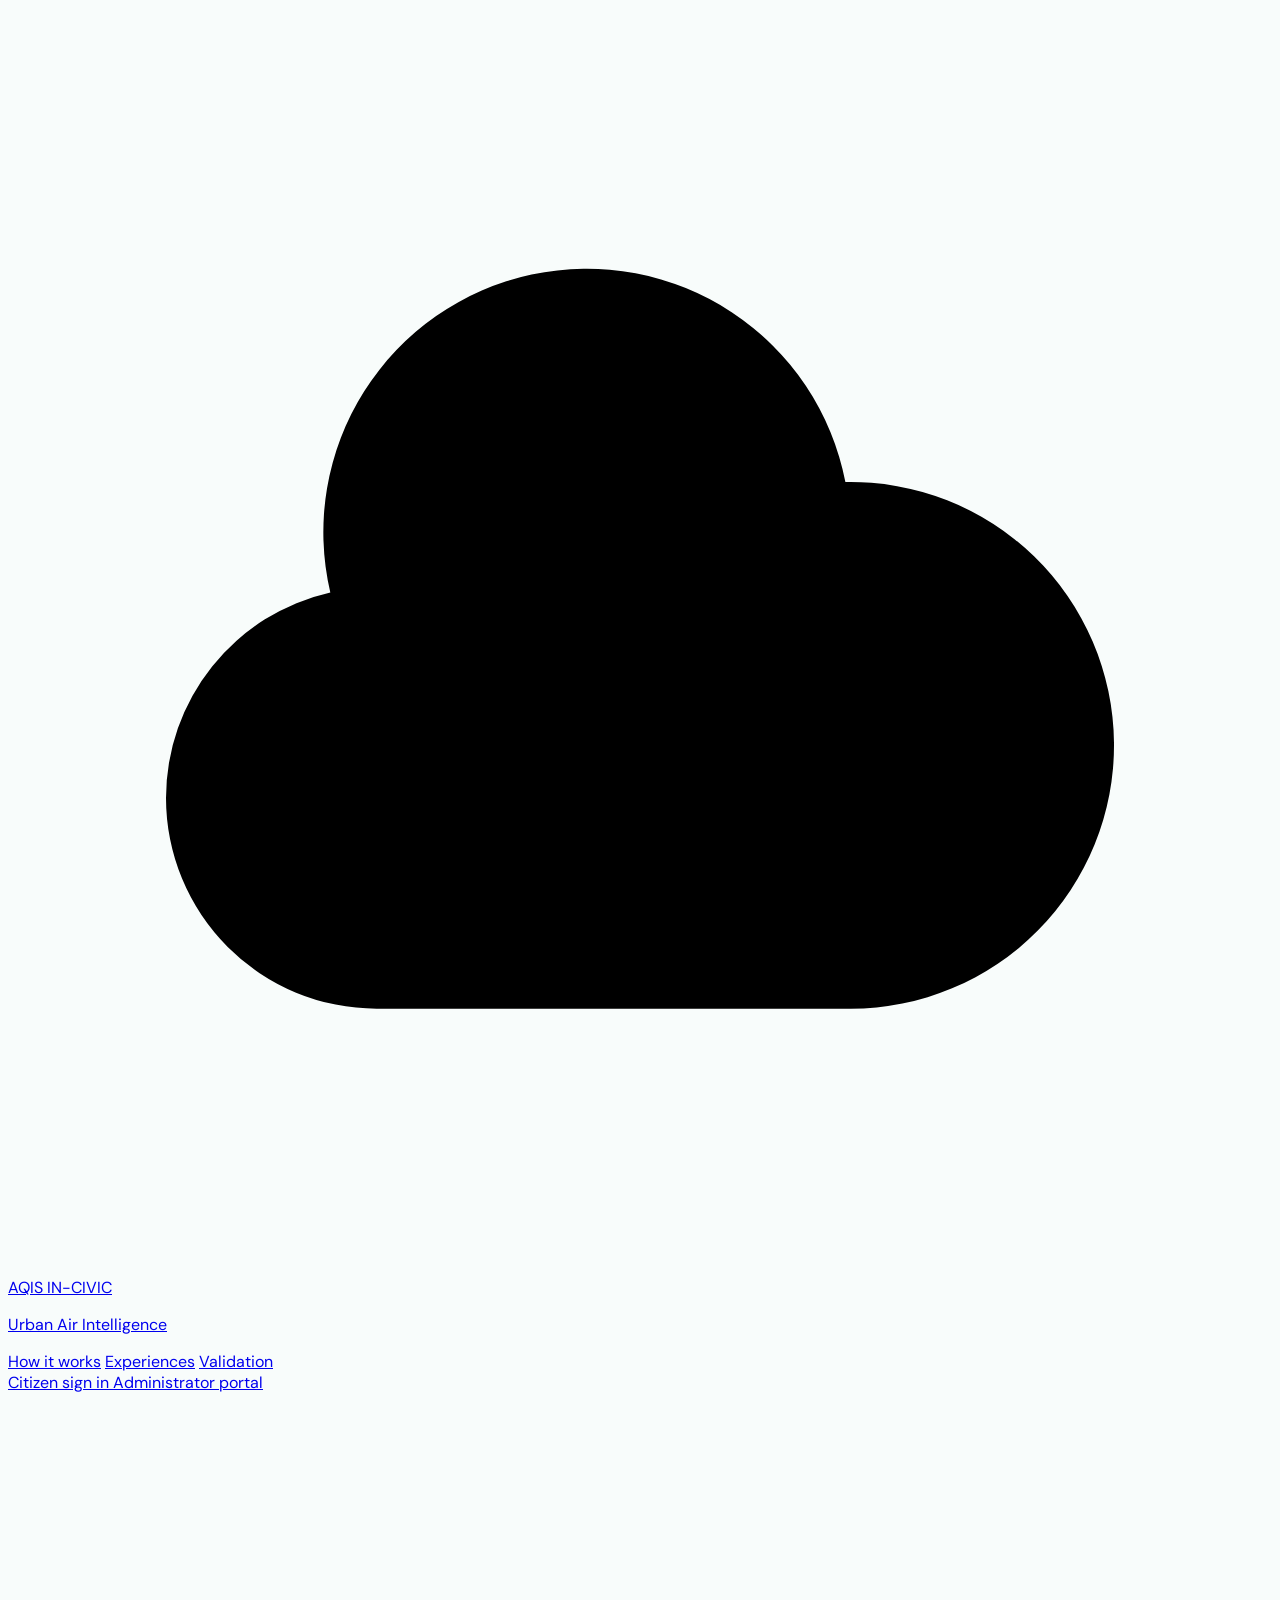
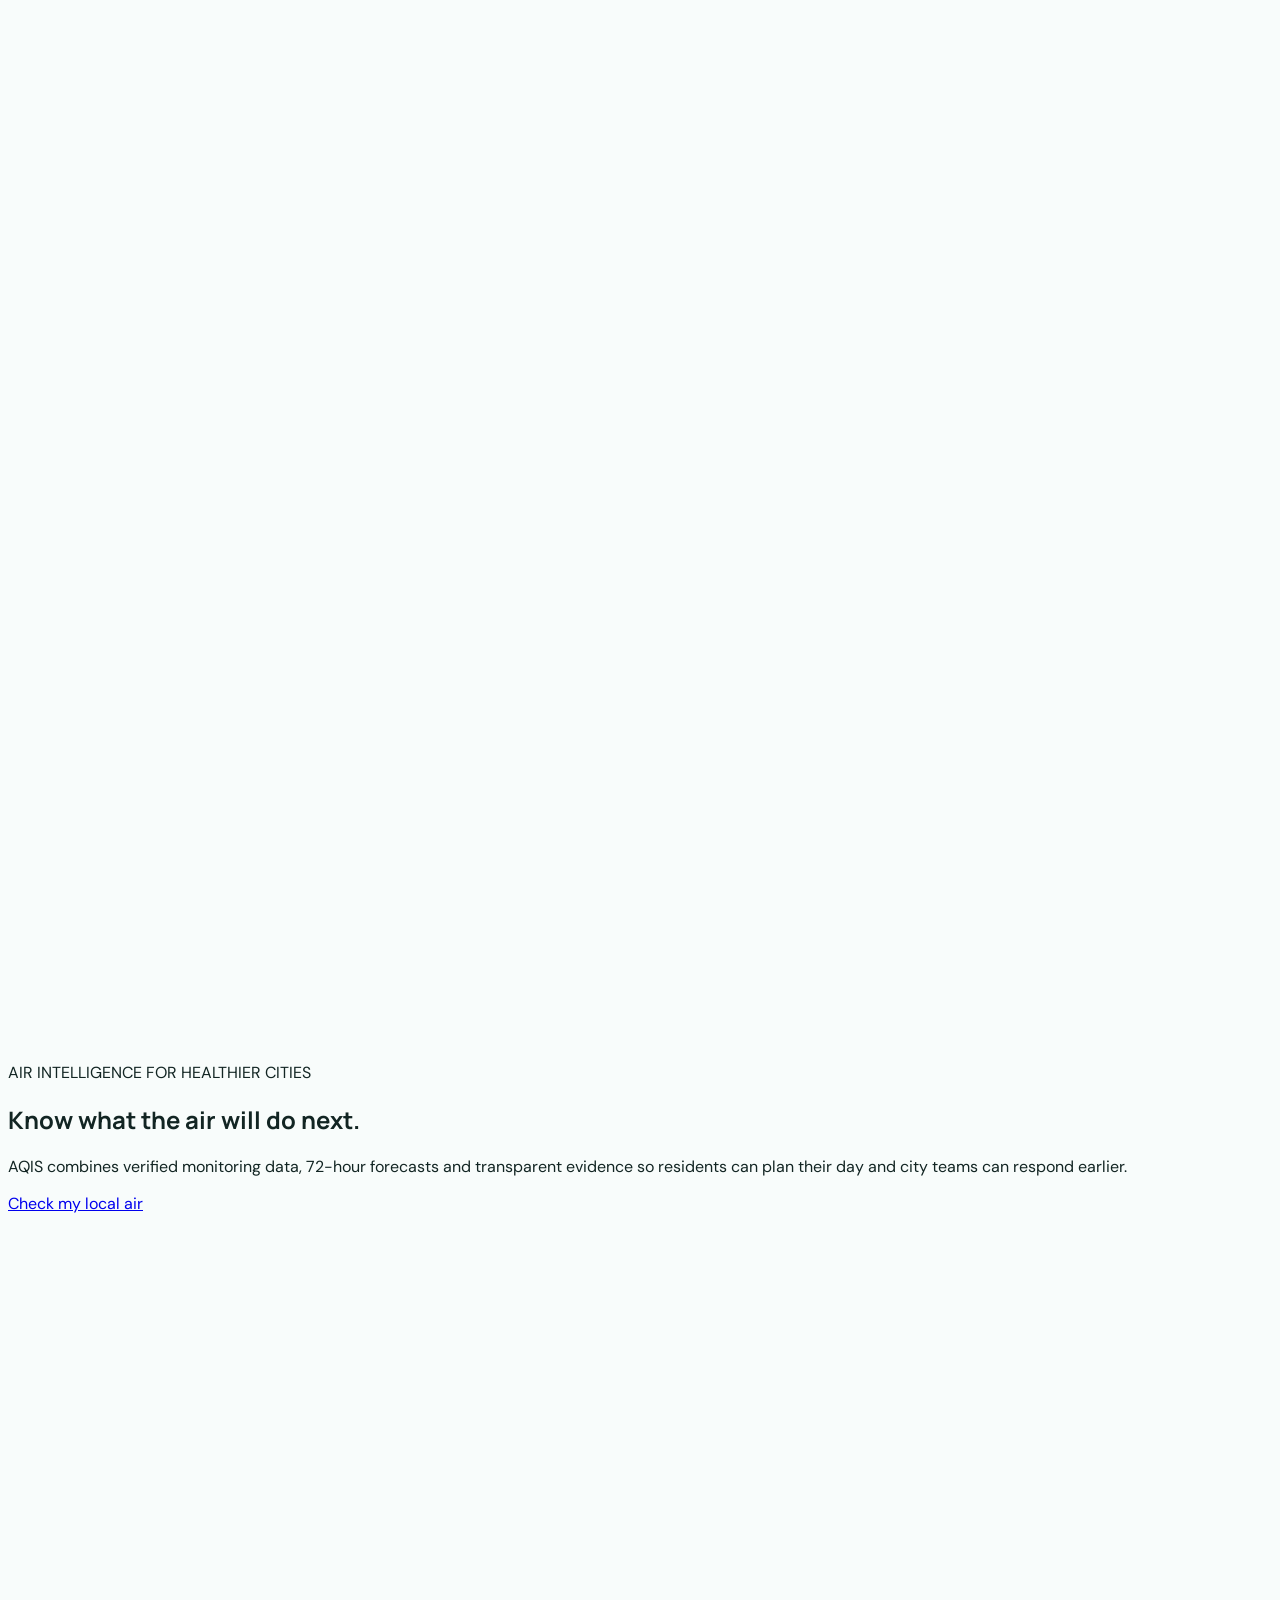
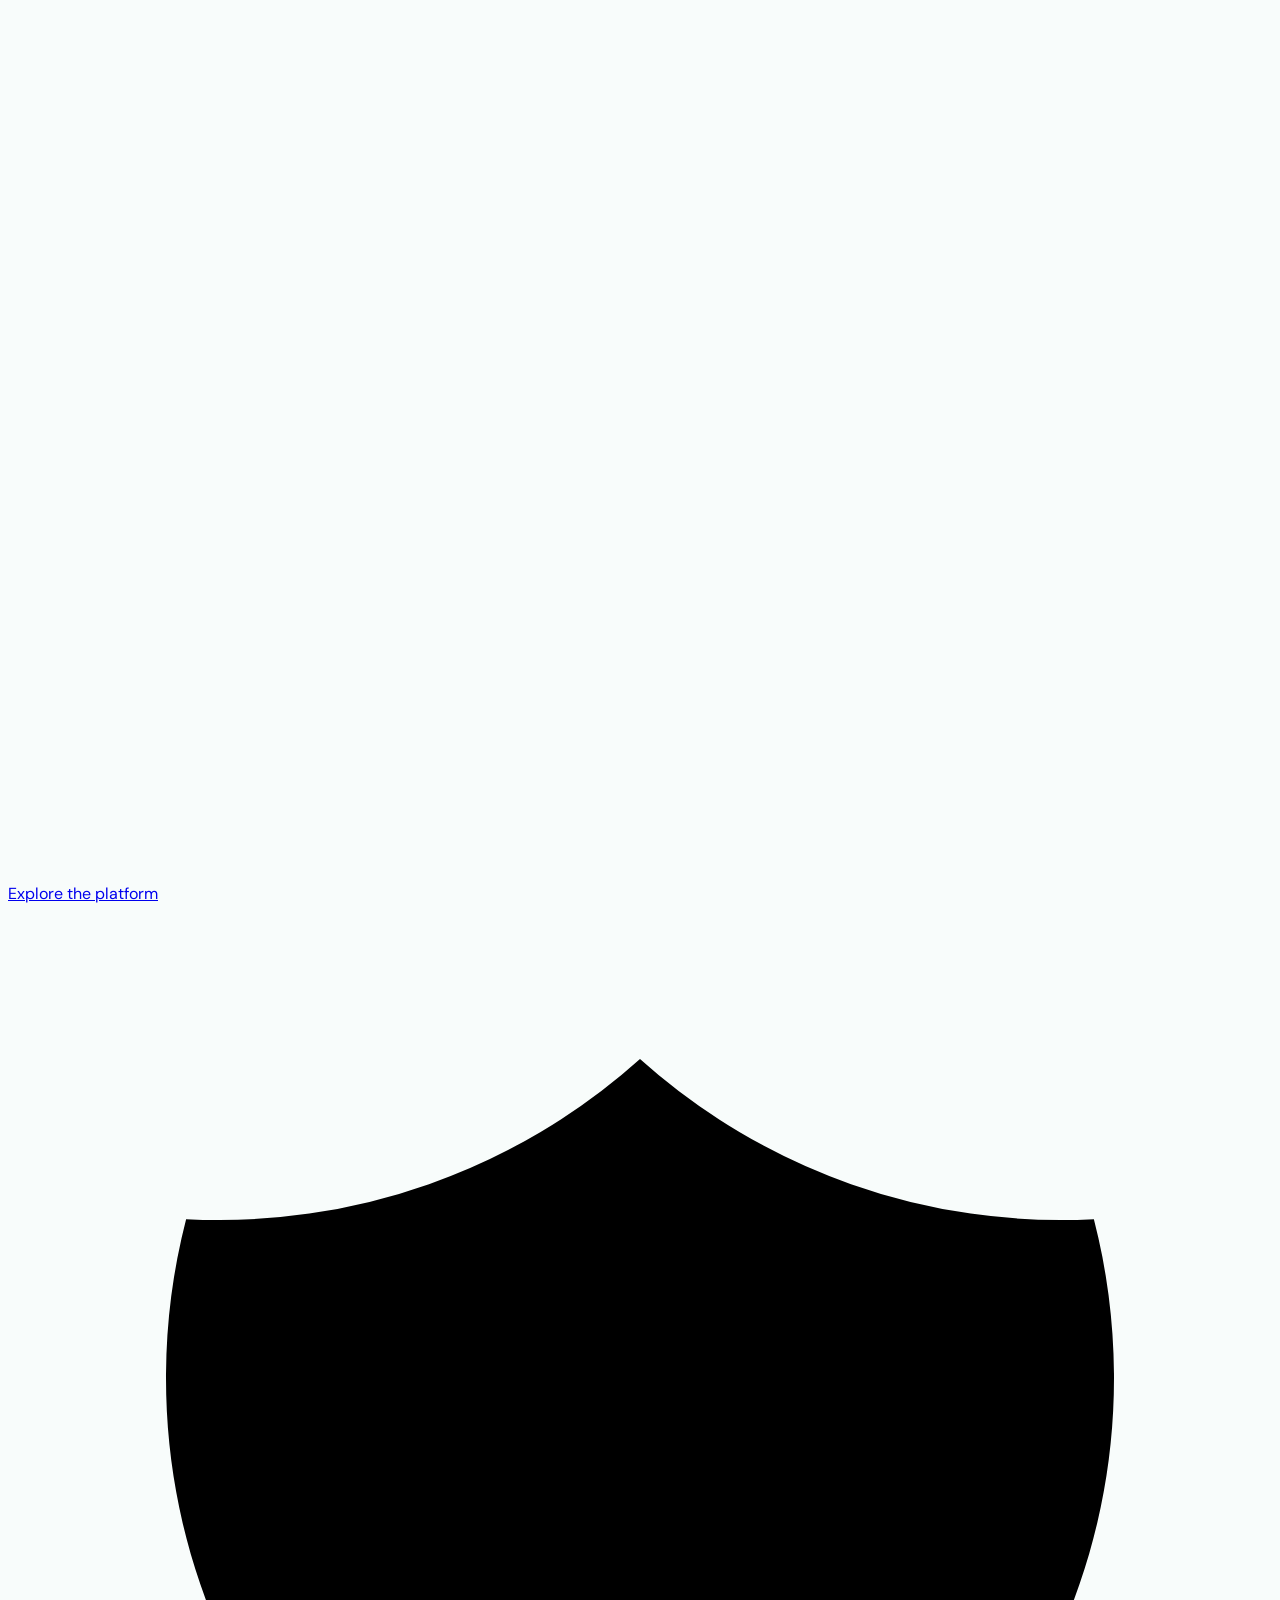
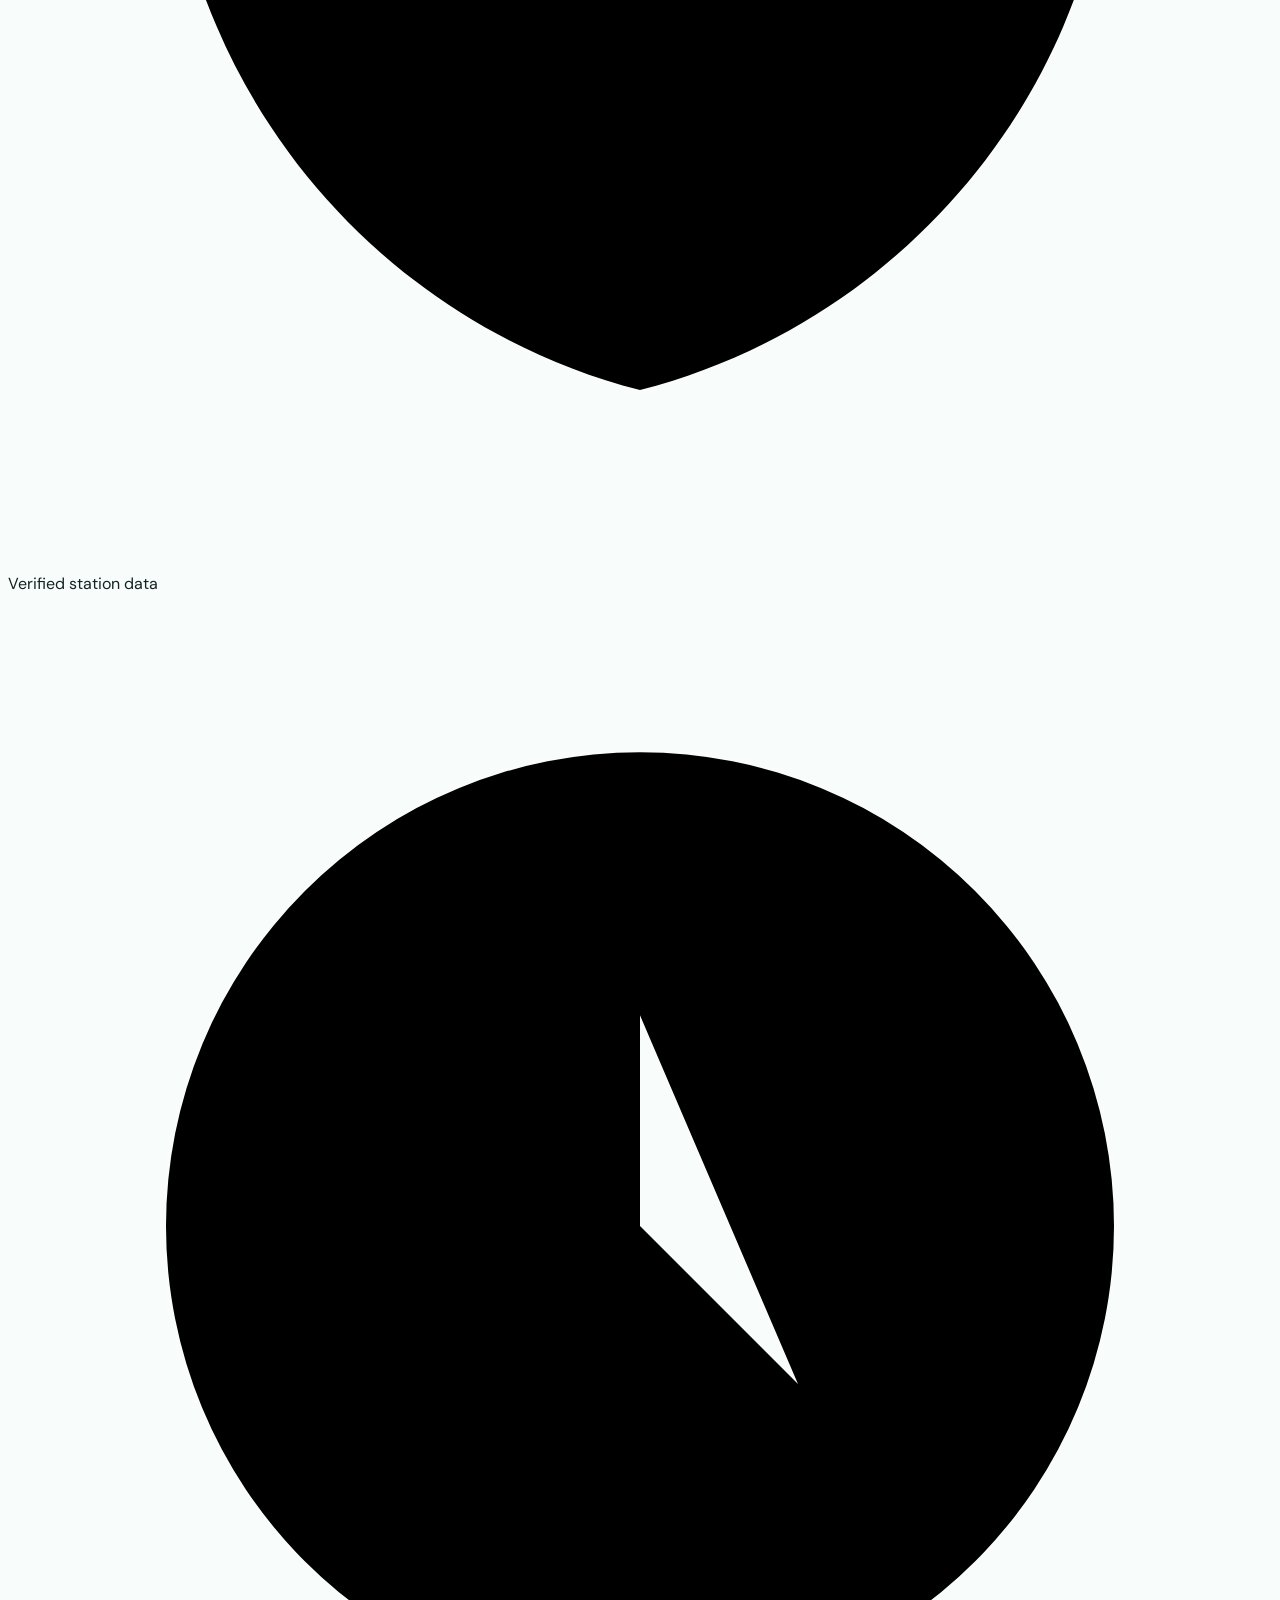
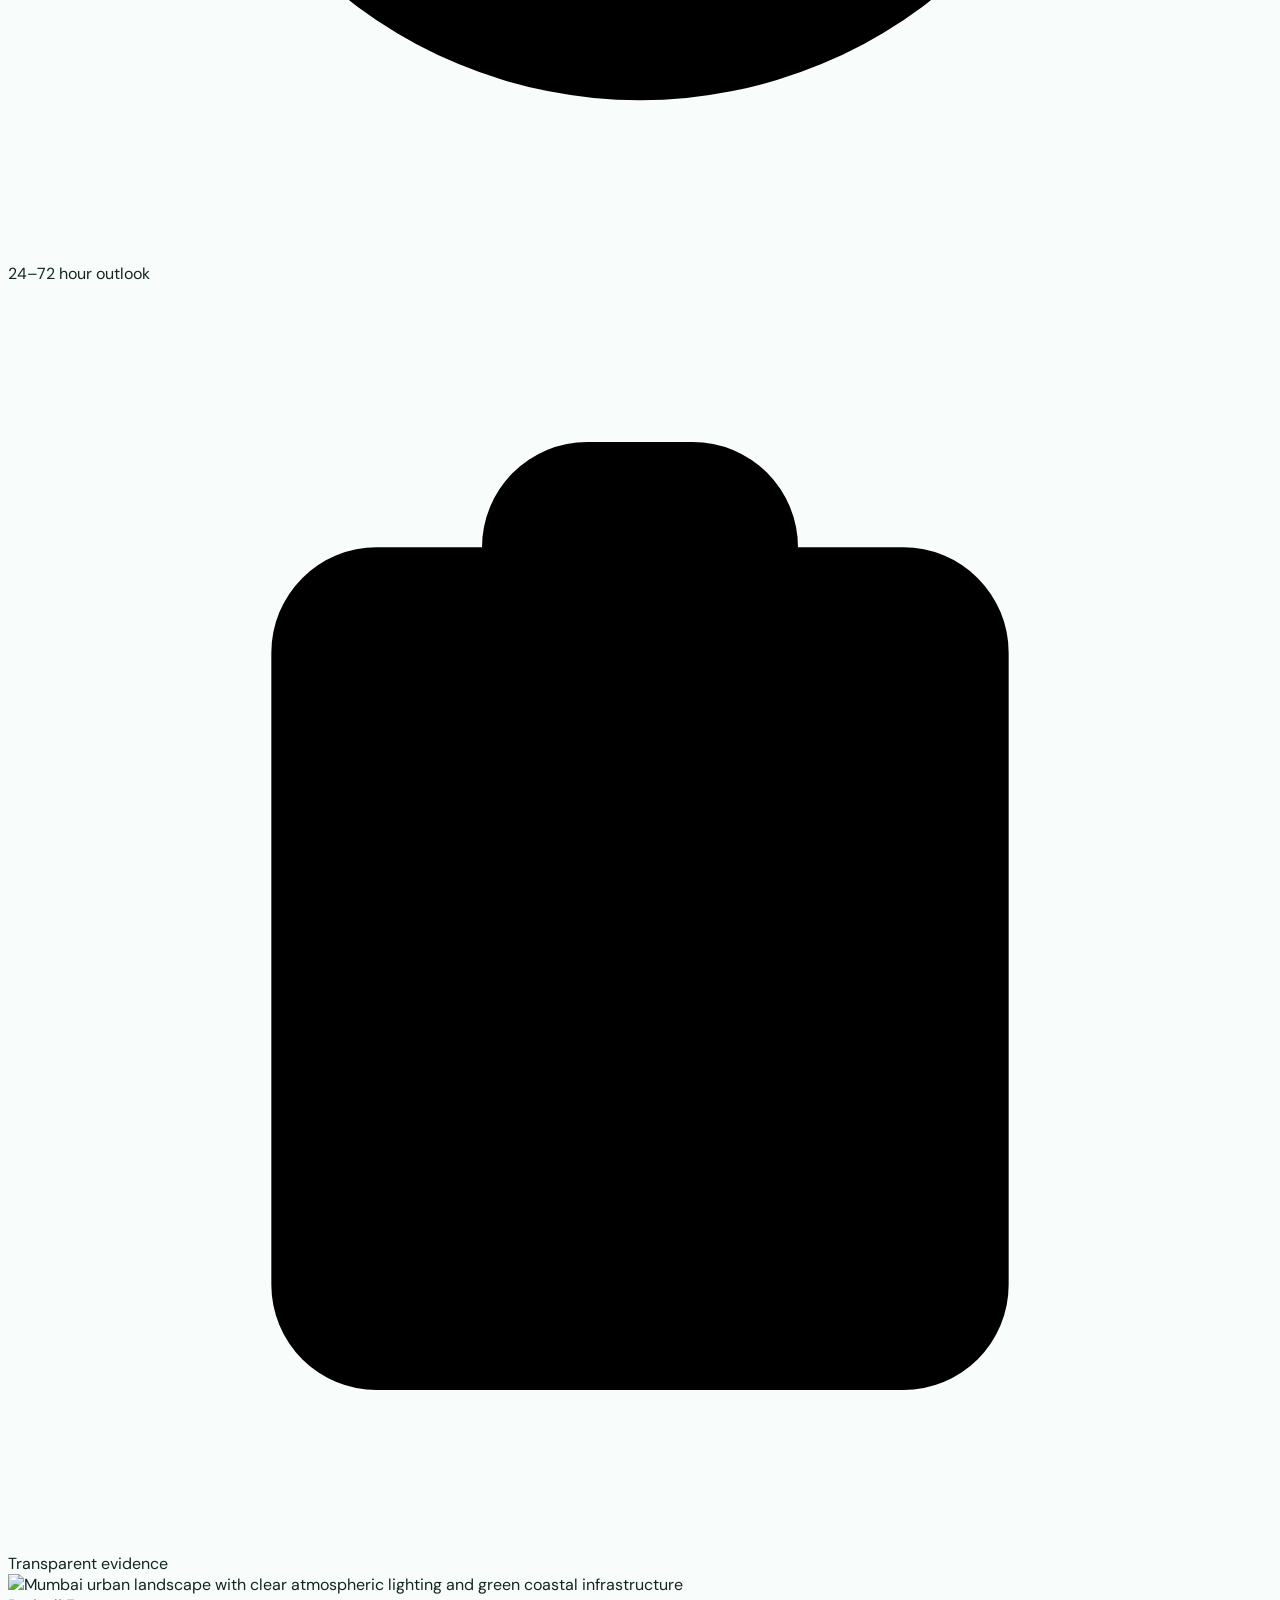
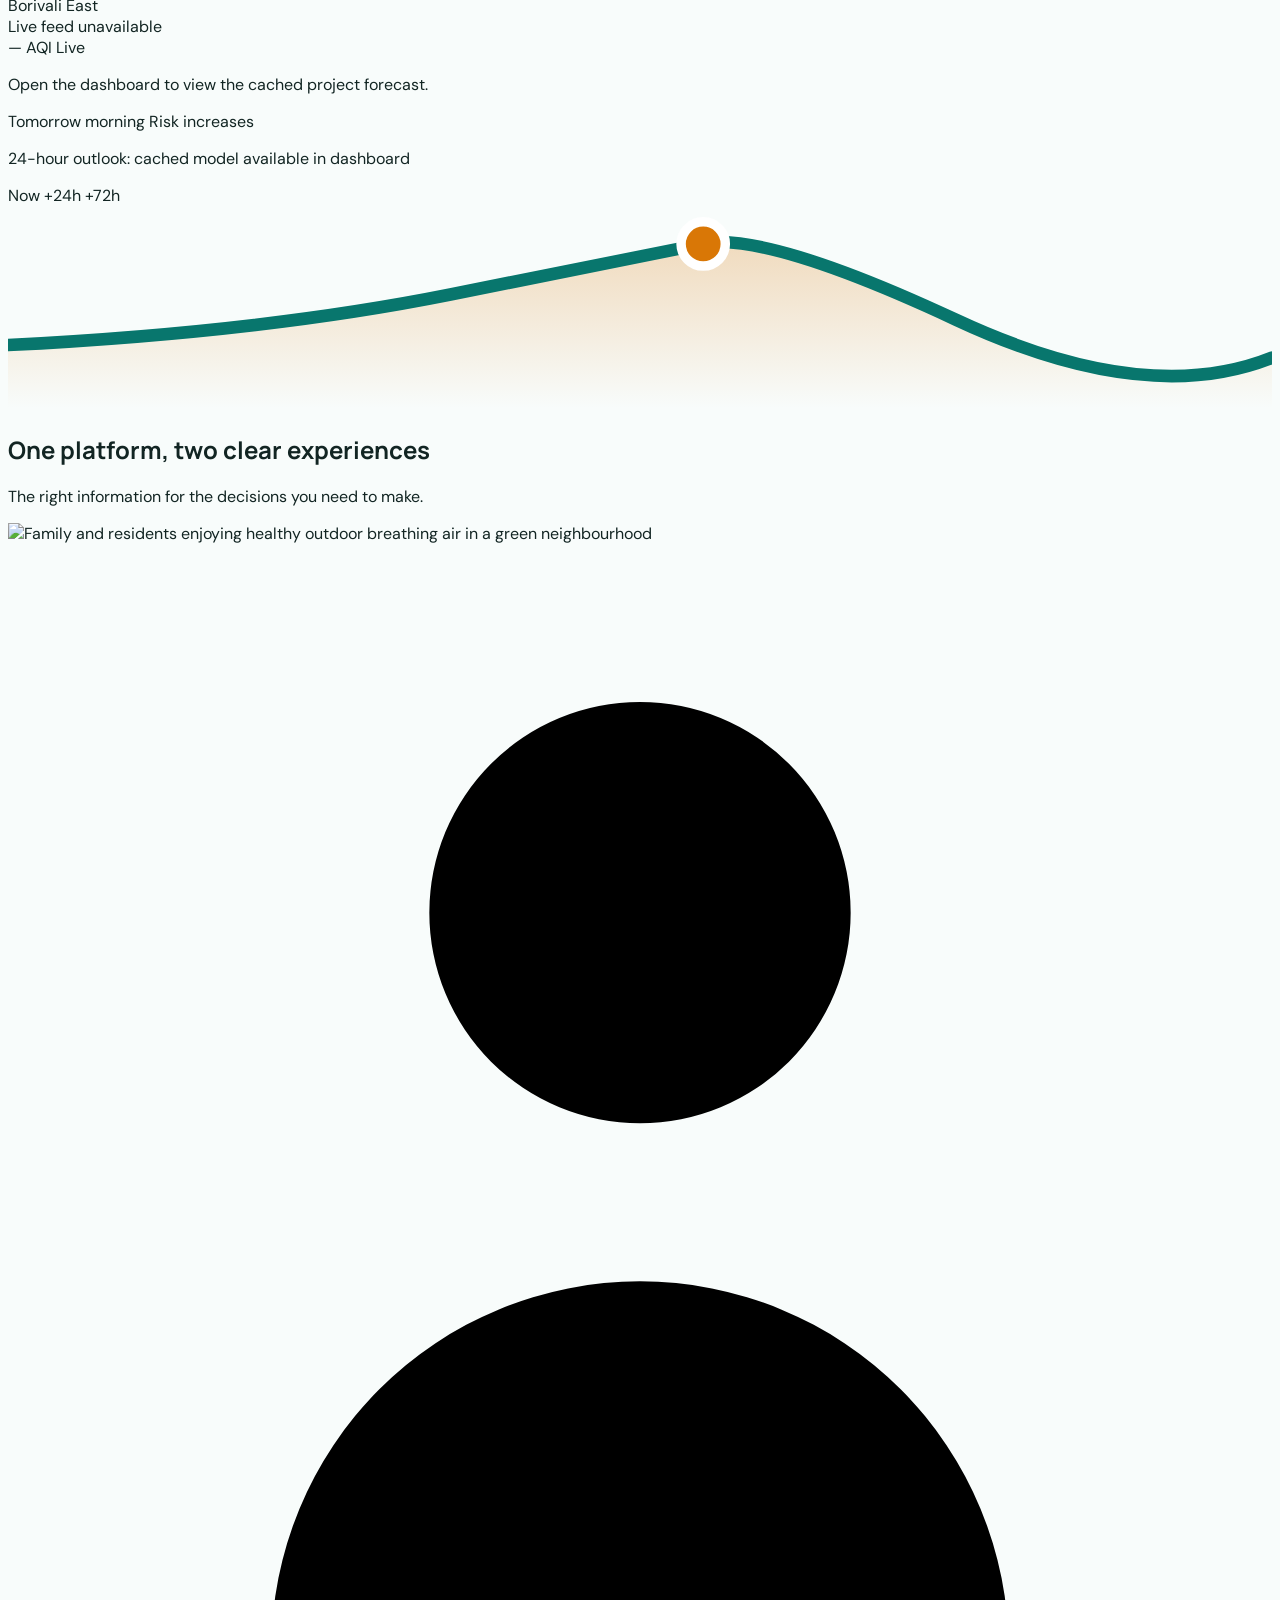
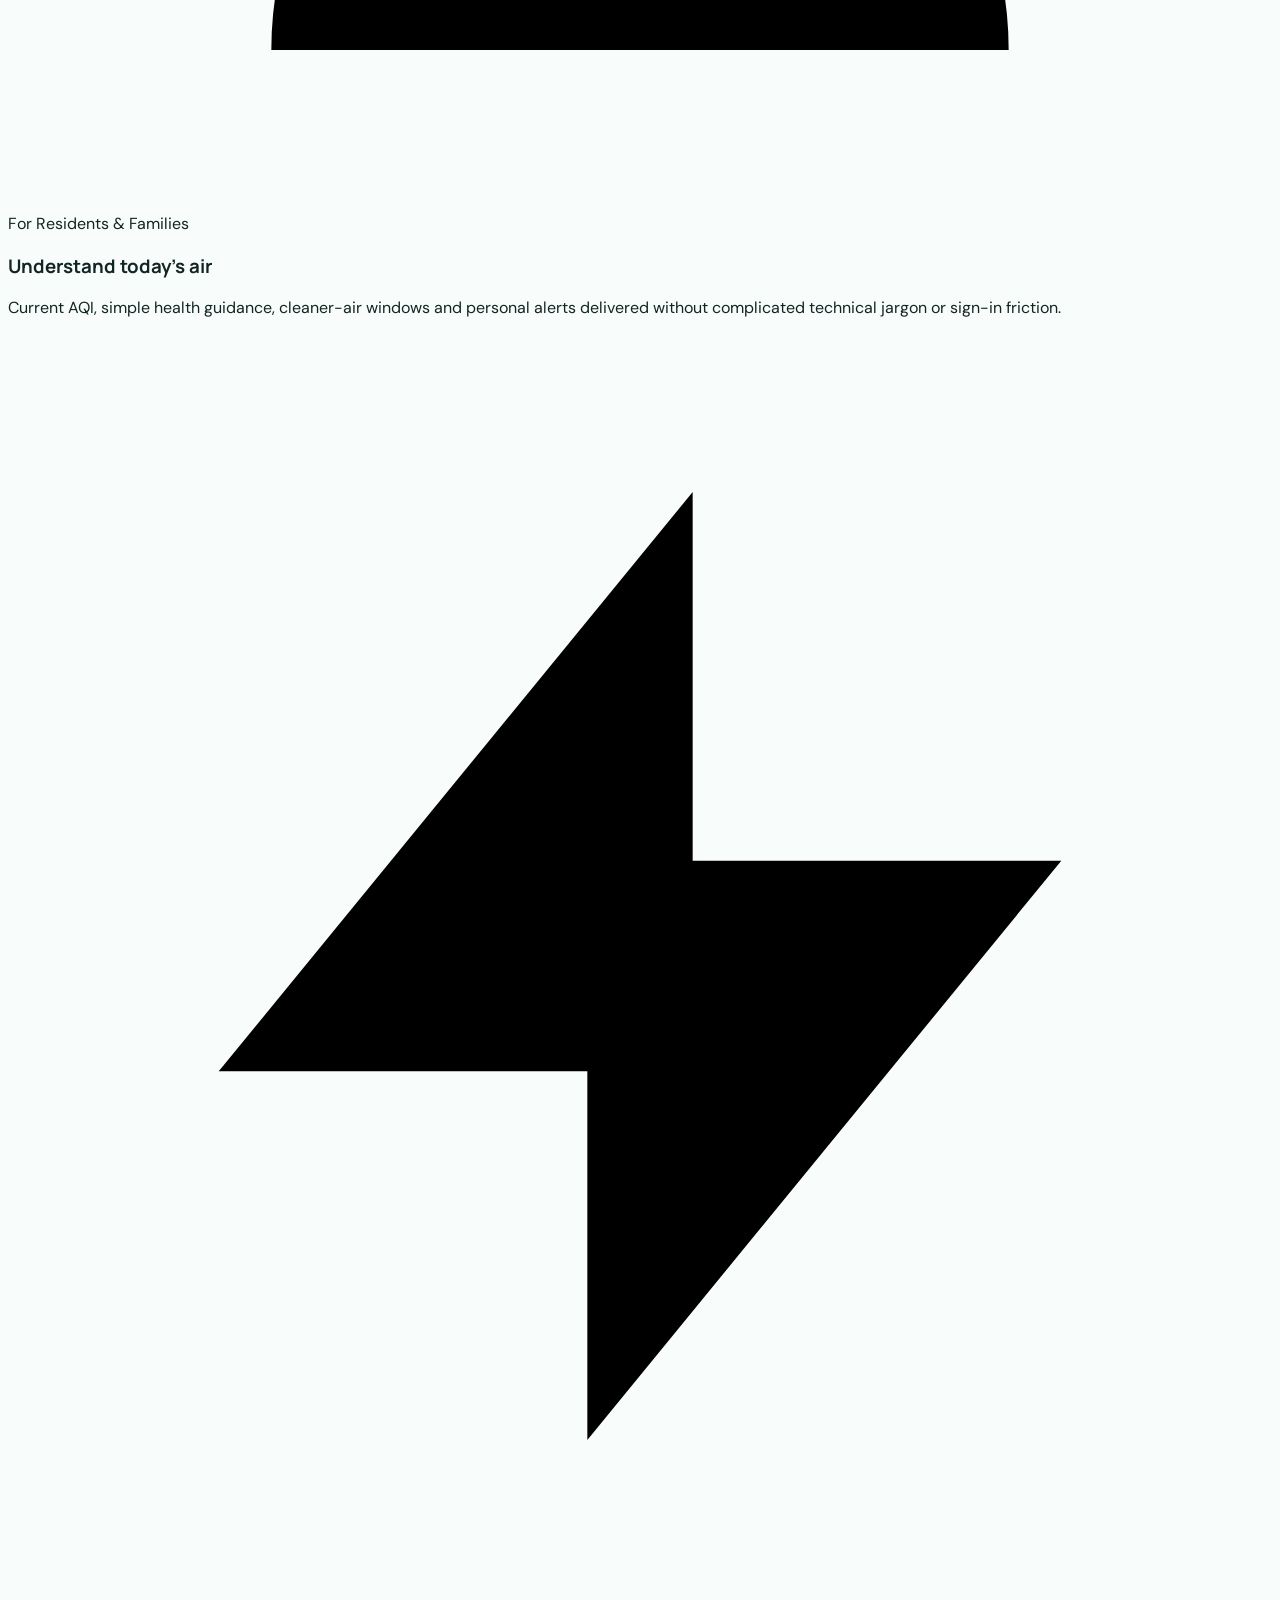
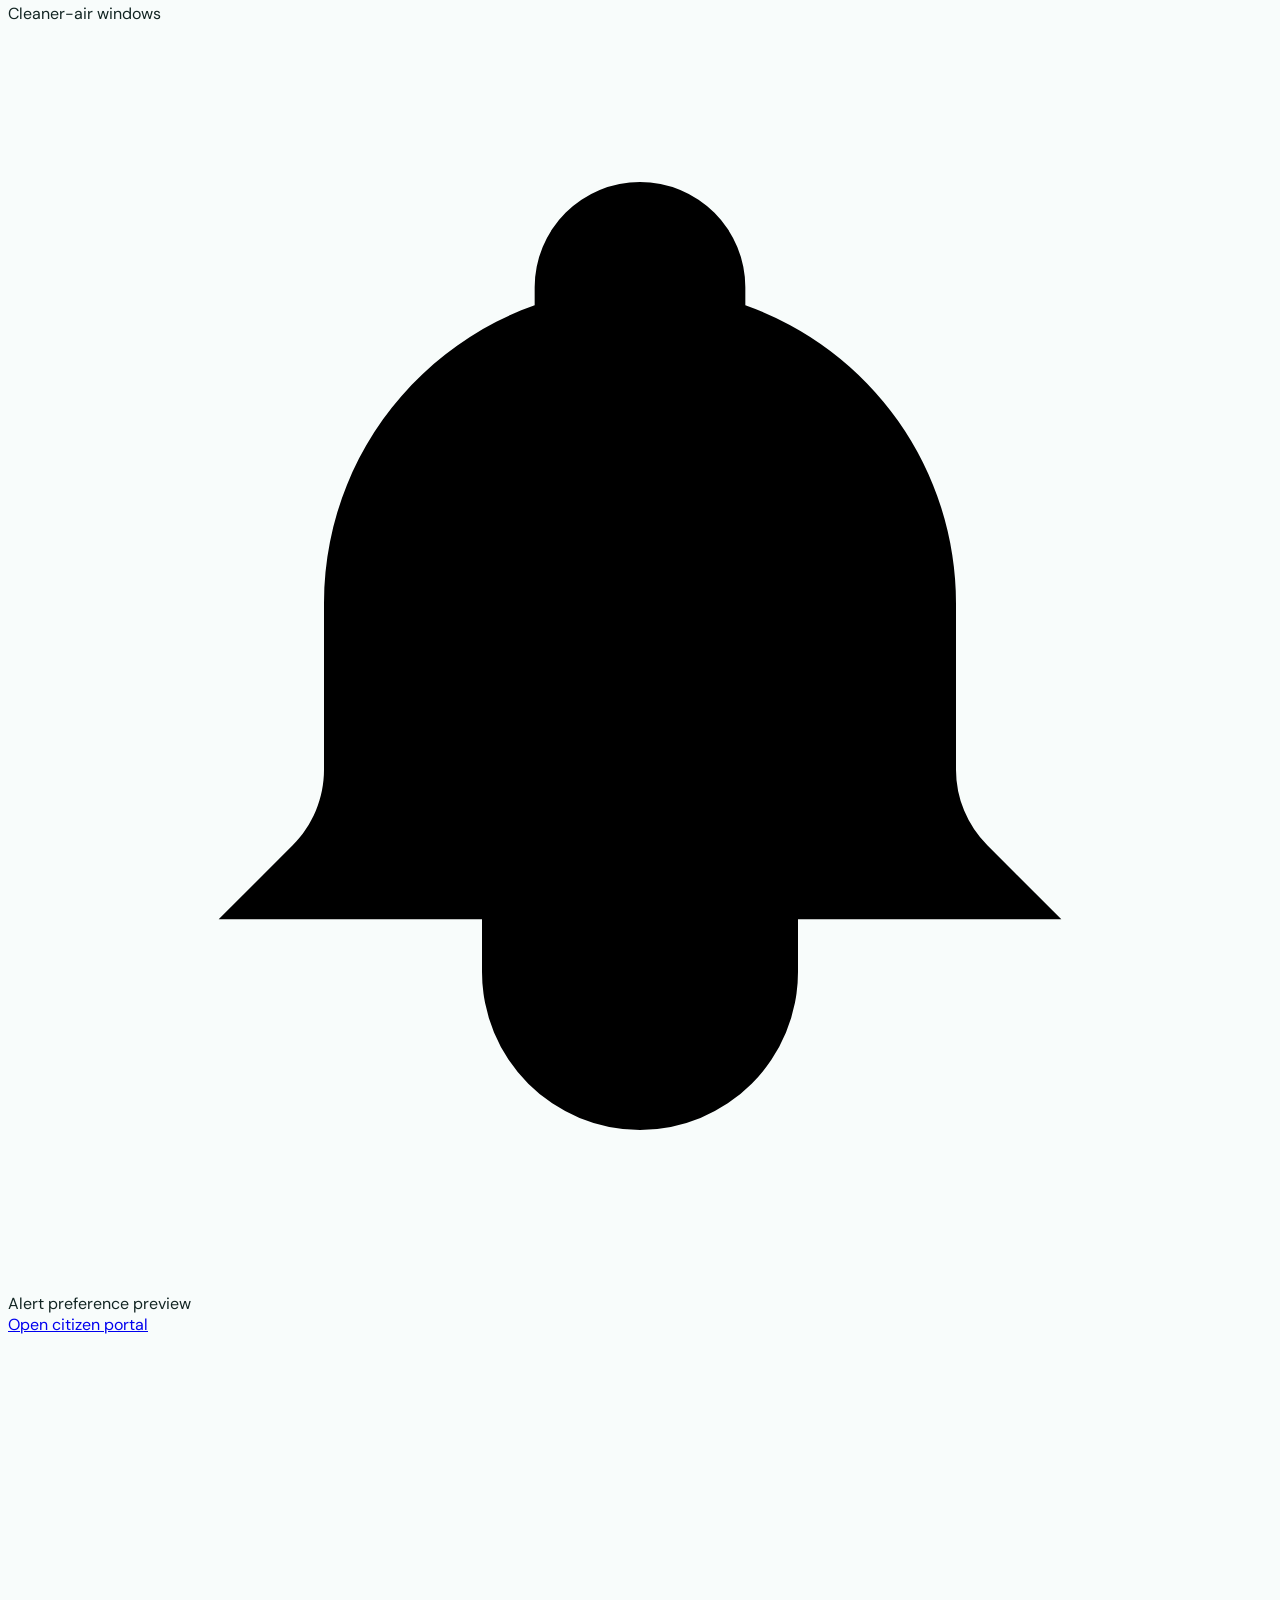
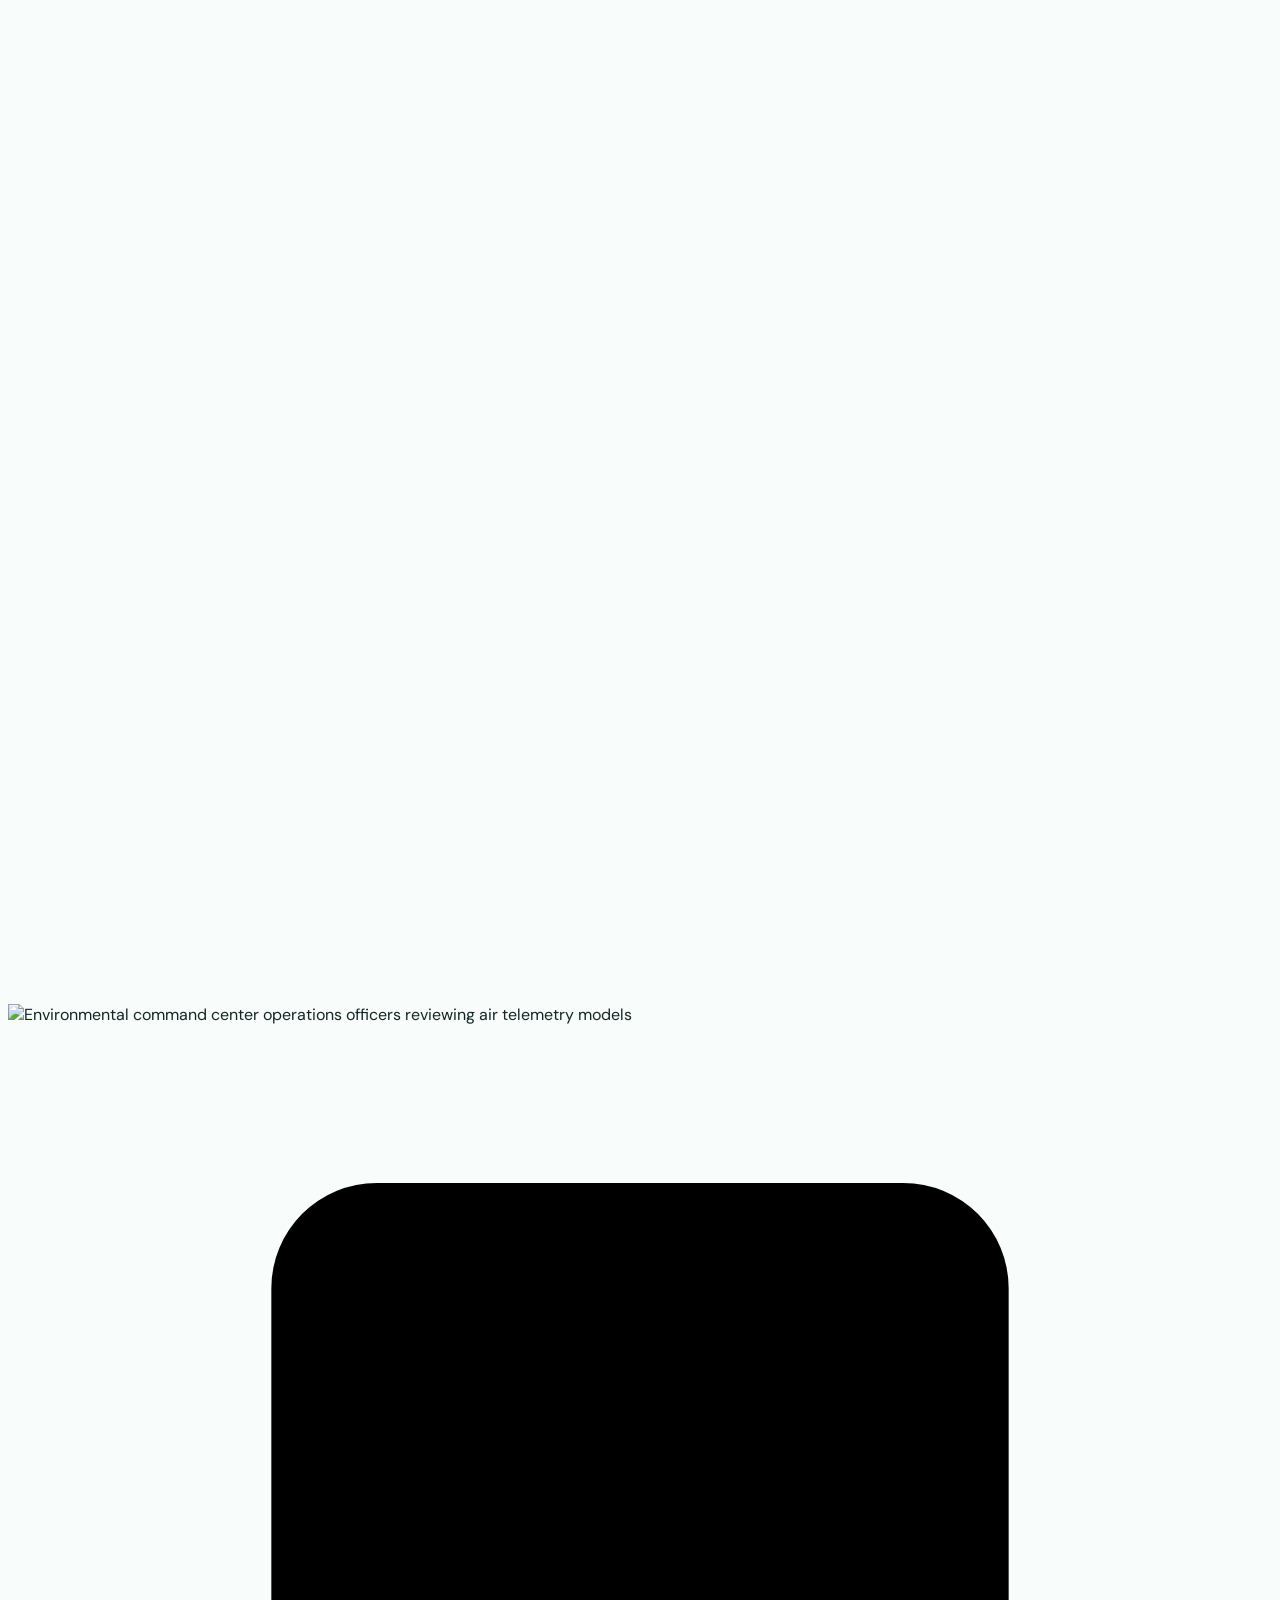
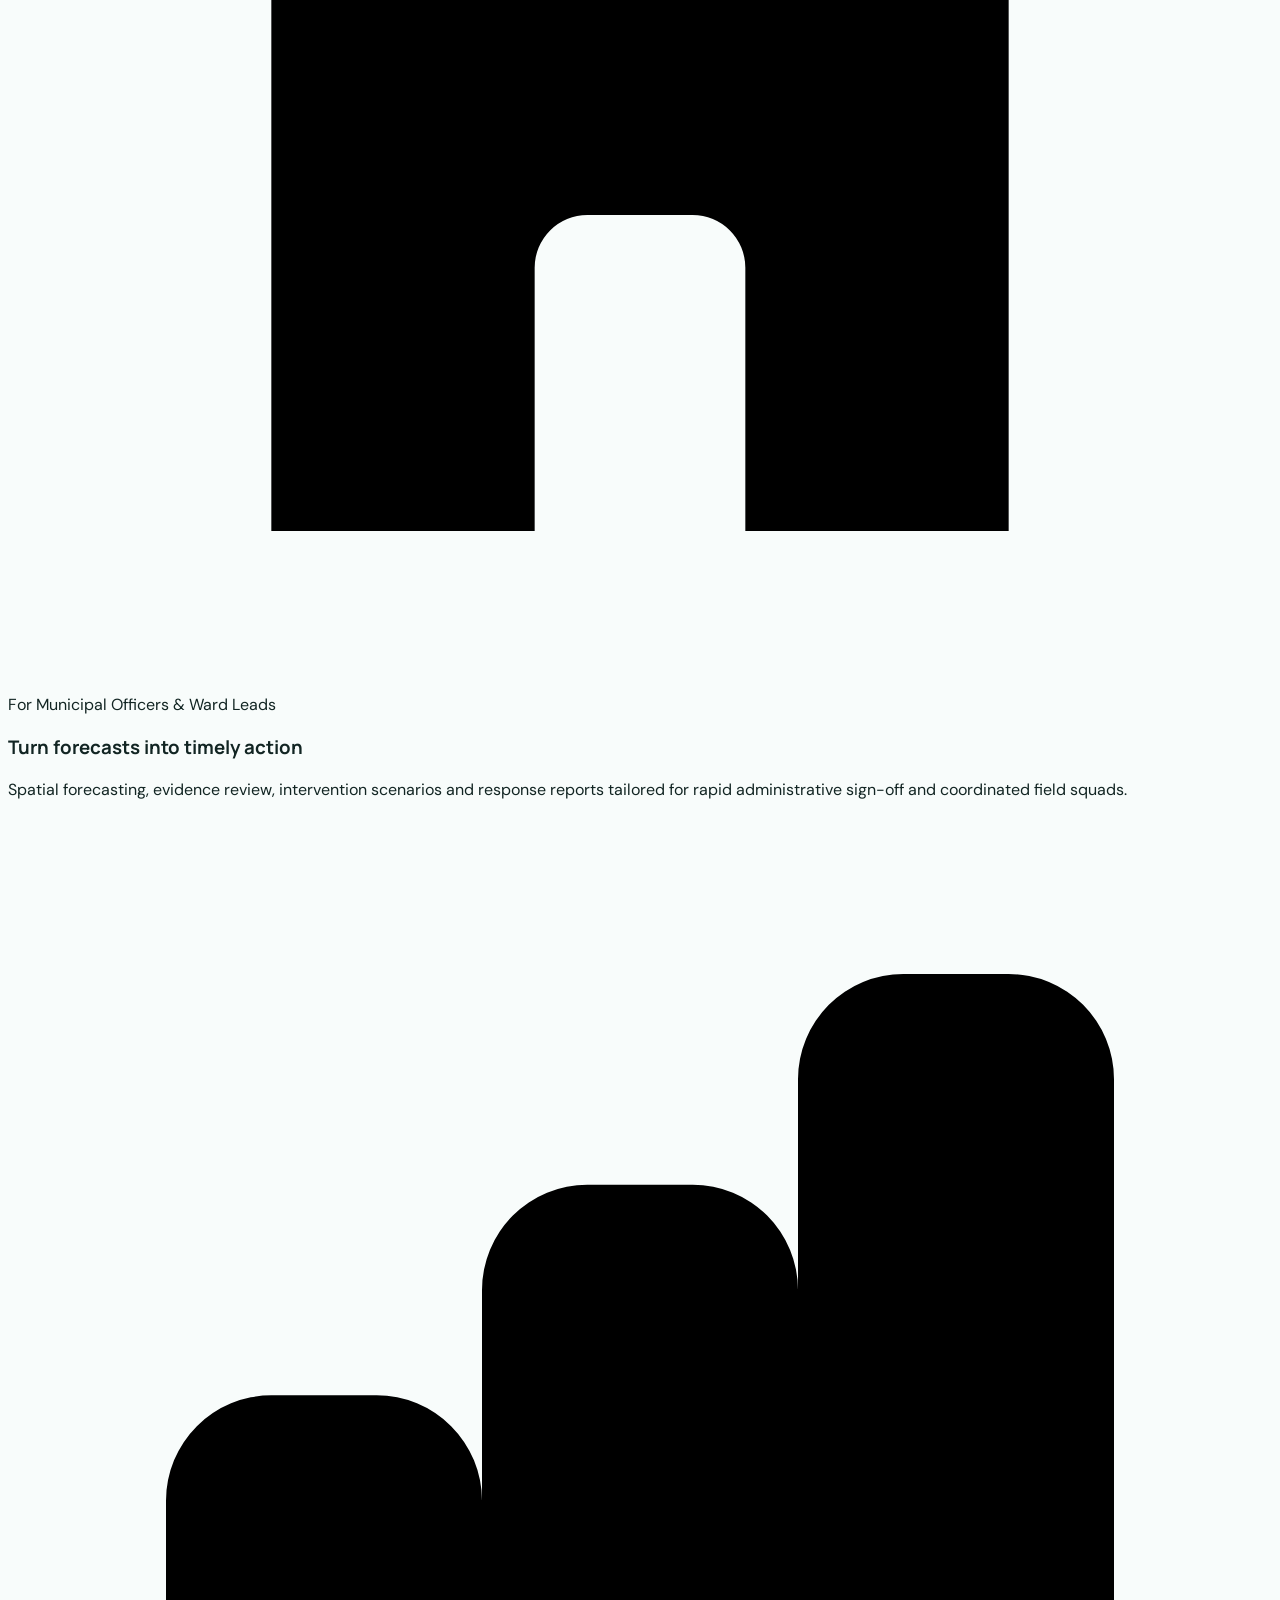
==== commit 09b7fb9a: "Complete live AQIS workflows and transparency" ====
--- a/stitch_aqis_air_quality_dashboard/simplified_frontend/index.html
+++ b/stitch_aqis_air_quality_dashboard/simplified_frontend/index.html
@@ -11,11 +11,13 @@
   <link rel="preconnect" href="https://fonts.googleapis.com">
   <link rel="preconnect" href="https://fonts.gstatic.com" crossorigin>
   <link href="https://fonts.googleapis.com/css2?family=DM+Sans:wght@400;500;600;700&family=Manrope:wght@600;700;800&display=swap" rel="stylesheet">
-  <link rel="stylesheet" href="./styles.css?v=20260917-8" />
+  <link rel="stylesheet" href="https://unpkg.com/leaflet@1.9.4/dist/leaflet.css" crossorigin="" />
+  <link rel="stylesheet" href="./styles.css?v=20260919-2" />
 </head>
 <body>
   <div id="app"></div>
   <div id="toast" class="toast" role="status" aria-live="polite"></div>
-  <script src="./app.js?v=20260917-8"></script>
+  <script src="https://unpkg.com/leaflet@1.9.4/dist/leaflet.js" crossorigin=""></script>
+  <script src="./app.js?v=20260919-2"></script>
 </body>
 </html>
--- a/stitch_aqis_air_quality_dashboard/simplified_frontend/styles.css
+++ b/stitch_aqis_air_quality_dashboard/simplified_frontend/styles.css
@@ -144,7 +144,7 @@
 .map-head { height: 60px; padding: 0 18px; display: flex; align-items: center; justify-content: space-between; border-bottom: 1px solid var(--line); }
 .map-head-actions { display: flex; align-items: center; gap: 8px; }
 .map-stage { position: relative; height: 452px; overflow: hidden; background: #e8efed; }
-.map-stage svg { width: 100%; height: 100%; display: block; }
+.map-stage > svg { width: 100%; height: 100%; display: block; }
 .map-controls { position: absolute; top: 14px; right: 14px; display: flex; flex-direction: column; gap: 7px; }
 .map-controls button { width: 36px; height: 36px; border: 1px solid var(--line); border-radius: 9px; background: white; font-weight: 800; }
 .layers { position: absolute; right: 58px; top: 14px; background: rgba(255,255,255,.96); border: 1px solid var(--line); border-radius: 12px; padding: 10px; width: 166px; box-shadow: var(--shadow); }
@@ -181,7 +181,14 @@
 .control-check input { width: 17px; height: 17px; accent-color: var(--teal); }
 .forecast-analysis-grid { grid-template-columns: minmax(0,1.12fr) minmax(350px,.88fr); gap: 16px; margin-top: 16px; align-items: start; }
 .spatial-map { height: 390px; border-radius: 13px; overflow: hidden; background: var(--wash); }
-.spatial-map svg { width: 100%; height: 100%; display: block; }
+.spatial-map > svg { width: 100%; height: 100%; display: block; }
+.leaflet-map { width: 100%; height: 100%; min-height: 100%; z-index: 1; }
+.leaflet-container { font-family: "DM Sans", sans-serif; background: #e8efed; }
+.leaflet-popup-content strong { color: #075f57; }
+.map-live-badge { position:absolute; z-index:500; left:12px; bottom:12px; background:rgba(255,255,255,.94); border:1px solid #d6e2df; border-radius:999px; padding:7px 11px; font-size:12px; font-weight:700; box-shadow:0 4px 14px rgba(9,45,41,.12); }
+.map-evidence-legend { background:rgba(255,255,255,.96); padding:9px 11px; border-radius:10px; box-shadow:0 3px 14px rgba(9,45,41,.16); font-size:11px; line-height:1.7; }
+.map-evidence-legend strong { display:block; font-size:12px; margin-bottom:2px; }
+.map-evidence-legend i { display:inline-block; width:9px; height:9px; border-radius:50%; margin-right:6px; }
 .map-time-tabs { display: grid; grid-template-columns: repeat(4,1fr); gap: 7px; margin-top: 12px; }
 .map-time-tabs button { border: 0; border-radius: 9px; padding: 9px; background: var(--wash); color: var(--muted); font-weight: 800; }
 .map-time-tabs button.active { background: var(--teal); color: white; }
@@ -322,7 +329,10 @@
 .guidance-item span { font-size: 24px; }
 .guidance-item strong { display: block; margin: 8px 0 4px; }
 .citizen-map { height: 330px; border-radius: 15px; overflow: hidden; background: #e8efed; }
-.citizen-map svg { width: 100%; height: 100%; }
+.citizen-map > svg { width: 100%; height: 100%; }
+.citizen-map .leaflet-marker-icon { width: 22px !important; height: 36px !important; max-width: 22px !important; max-height: 36px !important; }
+.citizen-map .leaflet-marker-shadow { width: 34px !important; height: 34px !important; max-width: 34px !important; }
+.citizen-map .leaflet-control-attribution { font-size: 9px; }
 .citizen-plan-stack { display: grid; gap: 18px; }
 .alert-settings { display: grid; grid-template-columns: .75fr 1.25fr; gap: 24px; align-items: end; }
 .alert-settings h2 { margin: 10px 0 6px; }
